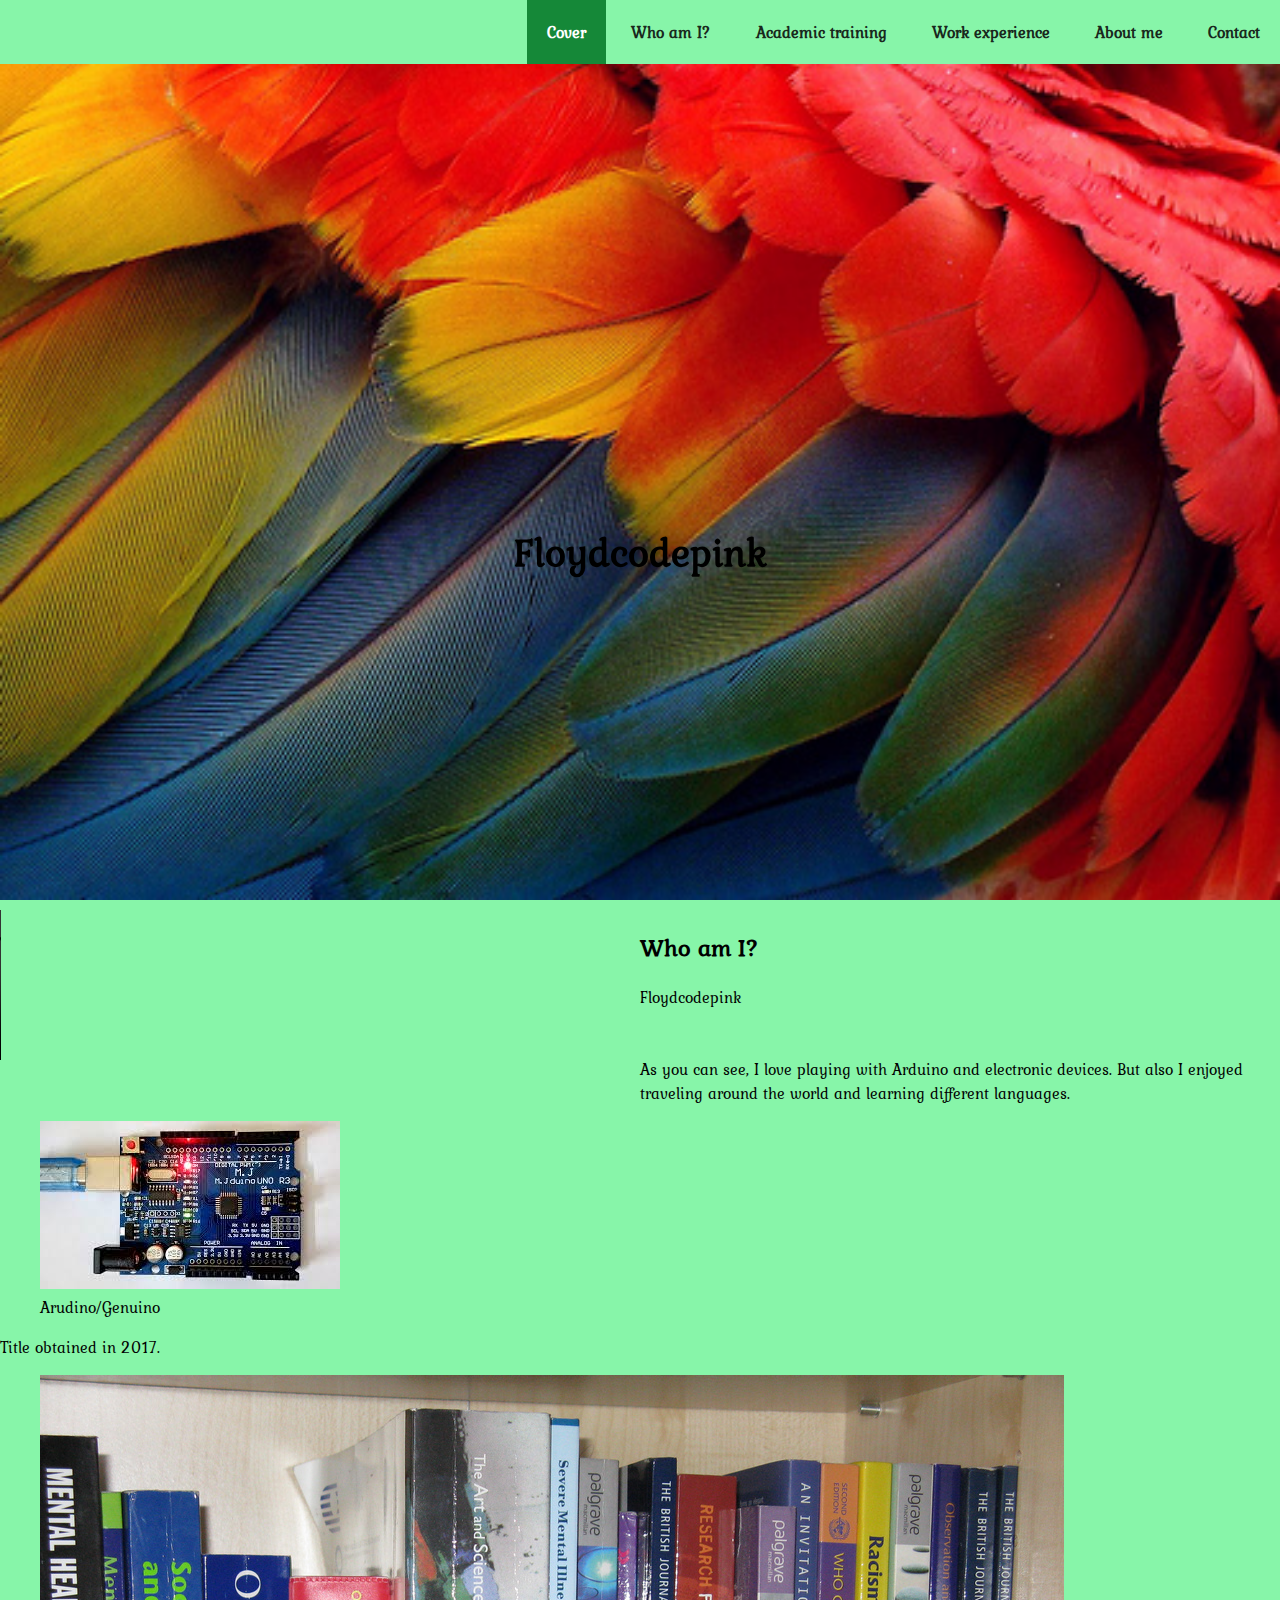
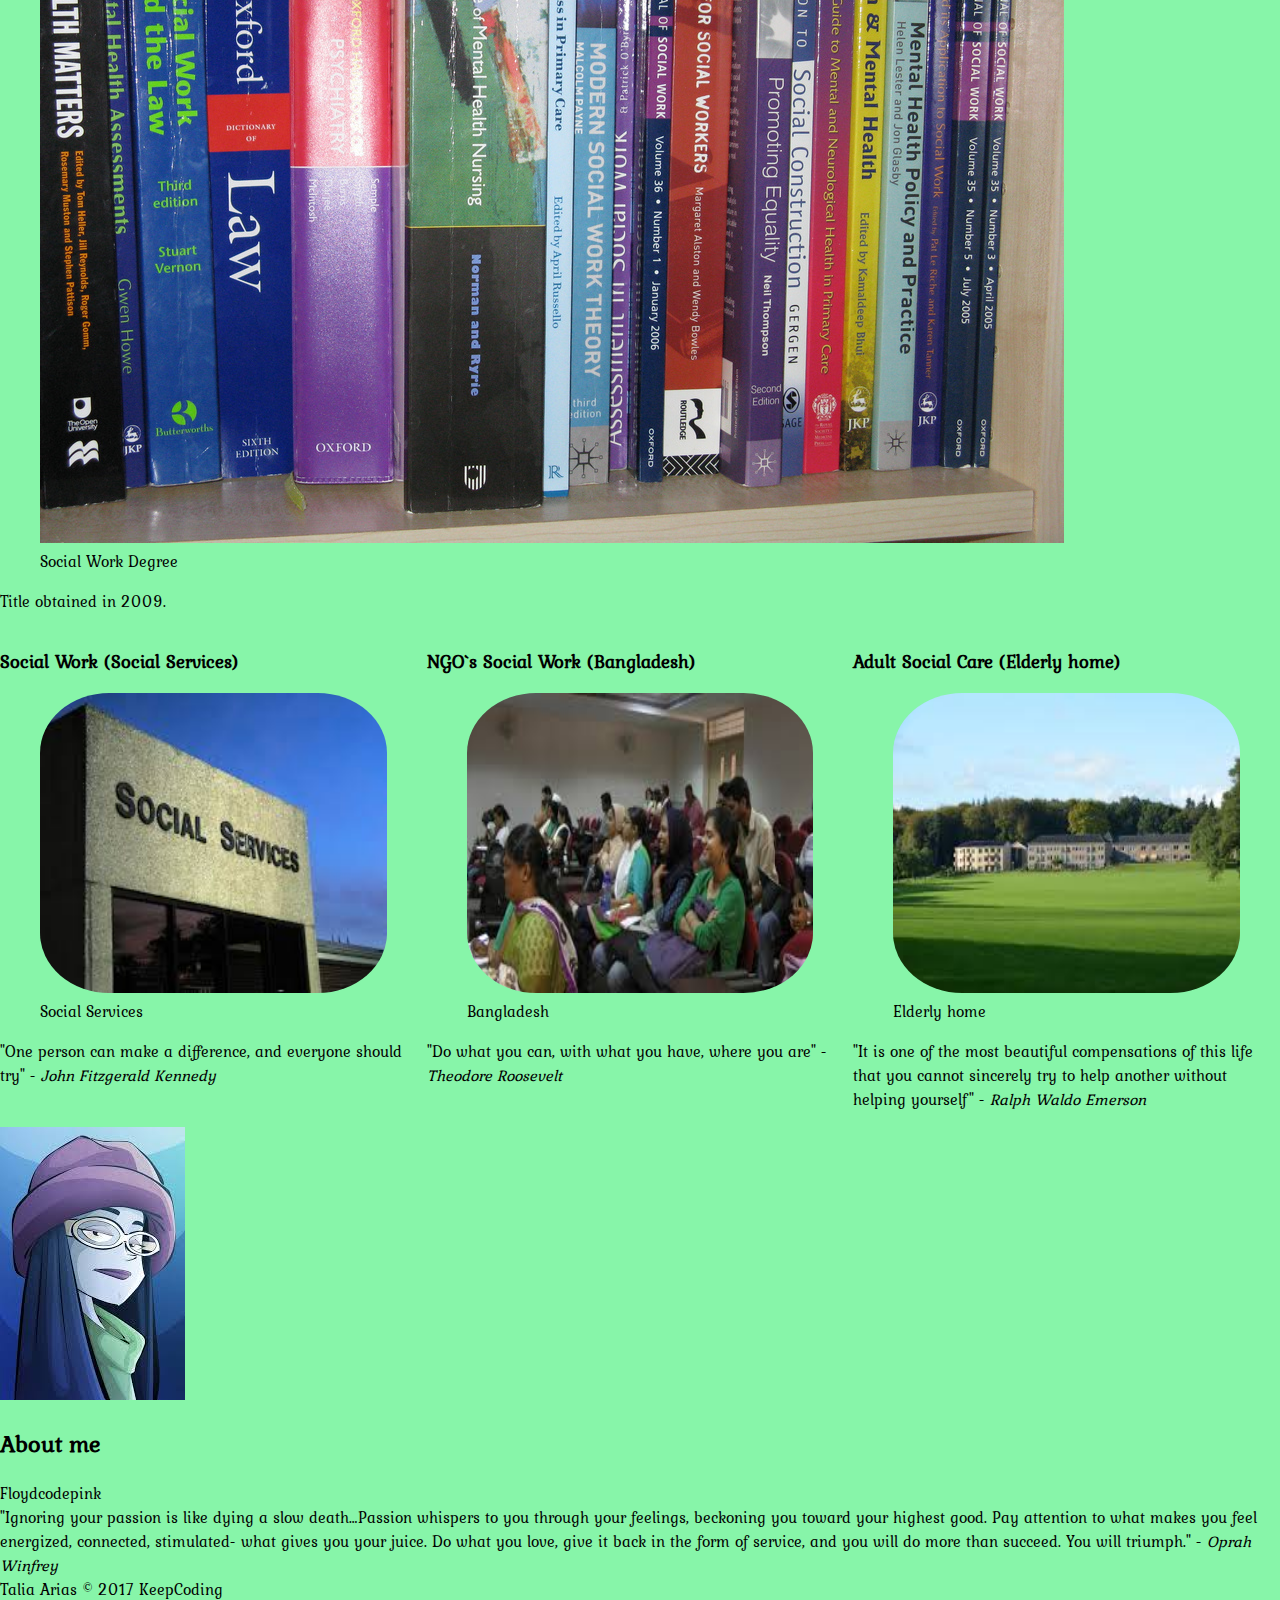
==== index.html @ edc635be "Added grid.css" ====
<!DOCTYPE html>
<html lang="en">
<head>
    <meta charset="UTF-8">
    <meta name="viewport" content="width=device-width, initial-scale=1.0">
    <meta http-equiv="X-UA-Compatible" content="ie=edge">

    <link rel="stylesheet" type="text/css" href="styles/style.css">
    <link rel="stylesheet" type="text/css" href="styles/grid.css">
    <link href="https://fonts.googleapis.com/css?family=Kurale" rel="stylesheet">

    <title>Floydcodepink CV</title>
</head>
<body>
    <header class="header">
		<h1 class="title">Floydcodepink</h1>
		<div class="title-img"></div>
	</header>
	<nav class="navbar">
		<ul class="navbar-list">
			<li class="navbar-item active"><!--en esta pongo active para que salga siempre de inicio-->
				<a href="">Cover</a>
			</li>
			<li class="navbar-item">
				<a href="">Who am I?</a>
			</li>
			<li class="navbar-item">
				<a href="">Academic training</a>
			</li>
			<li class="navbar-item">
				<a href="">Work experience</a>
			</li>
			<li class="navbar-item">
				<a href="">About me</a>
			</li>
			<li class="navbar-item">
				<a href="">Contact</a>
			</li>
		</ul>
	</nav>
	<main>
		<section class="who-am-I clearfix">
			<div class="arduino-video">
				<video width="550" controls> 
				<source src="video/20170306_192508.mp4" type="video/mp4">
				</video>
			</div>
			<div class="my-info">
				<h2>Who am I?</h2>
				<div>Floydcodepink</div>
				<br></br>
				<span class="my-description">As you can see, I love playing with Arduino and electronic devices. But also I enjoyed traveling around the world and learning different languages.</span> 
			</div>
		</section>
		<section class="academic">
			<div>
				<div class="academic1">
					<figure>
						<img class="academic1-img" src="images/Arduino.jpg" alt="Arduino/Genuino">
						<figcaption>
							Arudino/Genuino
						</figcaption>
					</figure>
					<p class="academic1-info">Title obtained in 
						 <time datetime="2017">2017</time>.
					</p>
				</div>
				<div class="academic2">
					<figure>
						<img class="academic2-img" src="images/social-work-degree.jpg" alt="Social Work Degree">
						<figcaption>
							Social Work Degree
						</figcaption>
					</figure>
					<p class="academic2-info">Title obtained in 
						 <time datetime="2017">2009</time>.
					</p>
				</div>
			</div>
		</section>
		<section class="work-experience">
			<div class="row">
				<div class="col-4">
					<article class="last-job">
						<header>
							<h3>
								Social Work
								<span class="experience1">(Social Services)</span>
							</h3>
						</header>
						<figure class="experience-photo">
							<img src="images/social-services.jpg" alt="experience1">
							<figcaption class="photo-name">
								Social Services
							</figcaption>
						</figure>
						<p class="bio">
							"One person can make a difference, and everyone should try" - <cite>John Fitzgerald Kennedy</cite>
						</p>
					</article>
				</div>
				<div class="col-4">
					<article class="job2">
						<header>
							<h3>
								NGO`s Social Work 
								<span class="experience2">(Bangladesh)</span>
							</h3>
						</header>
						<figure class="experience-photo">
							<img src="images/bangladesh.jpg" alt="experience2">
							<figcaption class="photo-name">
								Bangladesh
							</figcaption>
						</figure>
						<p class="bio">
							"Do what you can, with what you have, where you are" - <cite>Theodore Roosevelt</cite>
						</p>
					</article>
				</div>
				<div class="col-4">
					<article class="job3">
						<header>
							<h3>
								Adult Social Care
								<span class="experience3">(Elderly home)</span>
							</h3>
						</header>
						<figure class="experience-photo">
							<img src="images/elderly-home.jpg" alt="experience3">
							<figcaption class="photo-name">
								Elderly home
							</figcaption>
						</figure>
						<p class="bio">
							"It is one of the most beautiful compensations of this life that you cannot sincerely try to help another without helping yourself" - <cite>Ralph Waldo Emerson</cite>
						</p>
					</article>
				</div>
			</div>
		</section>
		<section class="about-me">
			<div class="picture">
				<img src="images/cv_picture.jpg">
			</div>
			<div class="more-info">
				<h2>About me</h2>
				<div>Floydcodepink</div>
				<span class="my-favorite-quote">"Ignoring your passion is like dying a slow death…Passion whispers to you through your feelings, beckoning you toward your highest good. Pay attention to what makes you feel energized, connected, stimulated- what gives you your juice. Do what you love, give it back in the form of service, and you will do more than succeed. You will triumph." - <cite>Oprah Winfrey</cite></span> 
			</div>
		</section>
		<section class="contact">
			<!--aqui va un formulario-->
		</section>	
	</main>

	<footer class="footer">
		Talia Arias &copy; 2017 KeepCoding
	</footer>
</body>
</html>
---- styles/style.css ----
.clearfix:after {
	content: " "; 
	visibility: hidden;
	display: block;
	height: 0;
	clear: both;
}

body {
	margin: 0;
	padding: 0;
	font-family: 'Kurale', serif;
}

.navbar {
	top: 0; 
	right: 0;
    width: 100%;
    height: 4em;
    font-size: 1em;
    position: fixed;
    background-color: #87F5A9;
}

.navbar > .navbar-list {
	list-style-type: none;
	margin: 0;
	float: right;
}

.navbar > .navbar-list > .navbar-item {
	display: inline-block; 
}

.navbar > .navbar-list > .navbar-item a {
	padding: 20px; 
	text-decoration: none;
	color: rgba(11, 11, 11, 0.9); 
	display: inline-block;
	font-weight: bold;
}

.navbar > .navbar-list > .navbar-item.active a {
	color: #FFFFFF;
	background-color: #158838;
}

.picture {
	    width: 100%;
}

.header > .title-img {
	background-size: 100% 100%;
	background-repeat: none;
	background-position: center center;
	background-image: url(../images/2215253658_1d49567f0d.jpg);
	height: 100vh;
} 

.header > .title {
	position: absolute;
	top: 55%;
	z-index: 1;
	width: 100%;
	font-size: 2.5em;
	text-align: center;
	color: black;
}

main {
	    background-color: #87F5A9;
}

.footer {
	background-color: #87F5A9;
}

.who-am-I {
	padding-top: 10px;
}

.who-am-I > .arduino-video {
	float: left;
	max-width: 50%;
}

.who-am-I > .my-info {
	float: right;
	max-width: 50%;	
}

.experience-photo > img {
	height: 300px;
	max-width: 100%;
	border-radius: 20%;
}
---- styles/grid.css ----
.row:before, 
.row:after {
    content: "";
    display: table;
    clear: both;
}

.col-1 {
    width: 8.33333333%; /*para calcular: si el 100% son 12 columnas, cuanto es 1 columna*/
    float: left; /*las posicionamos*/
}

.col-2 {
    width: 16.66666667%;
    float: left;
}

.col-3 {
    width: 25%;
    float: left;
}

.col-4 {
    width: 33.33333333%;
    float: left;
}

.col-5 {
    width: 41.66666667%;
    float: left;
}

.col-6 {
    width: 50%;
    float: left;
}

.col-7 {
    width: 58.33333333%;
    float: left;
}

.col-8 {
    width: 66.66666667%;
    float: left;
}

.col-9 {
    width: 75%;
    float: left;
}

.col-10 {
    width: 83.33333333%;
    float: left;
}

.col-11 {
    width: 91.66666667%;
    float: left;
}

.col-12 {
    width: 100%;
    float: left;
}
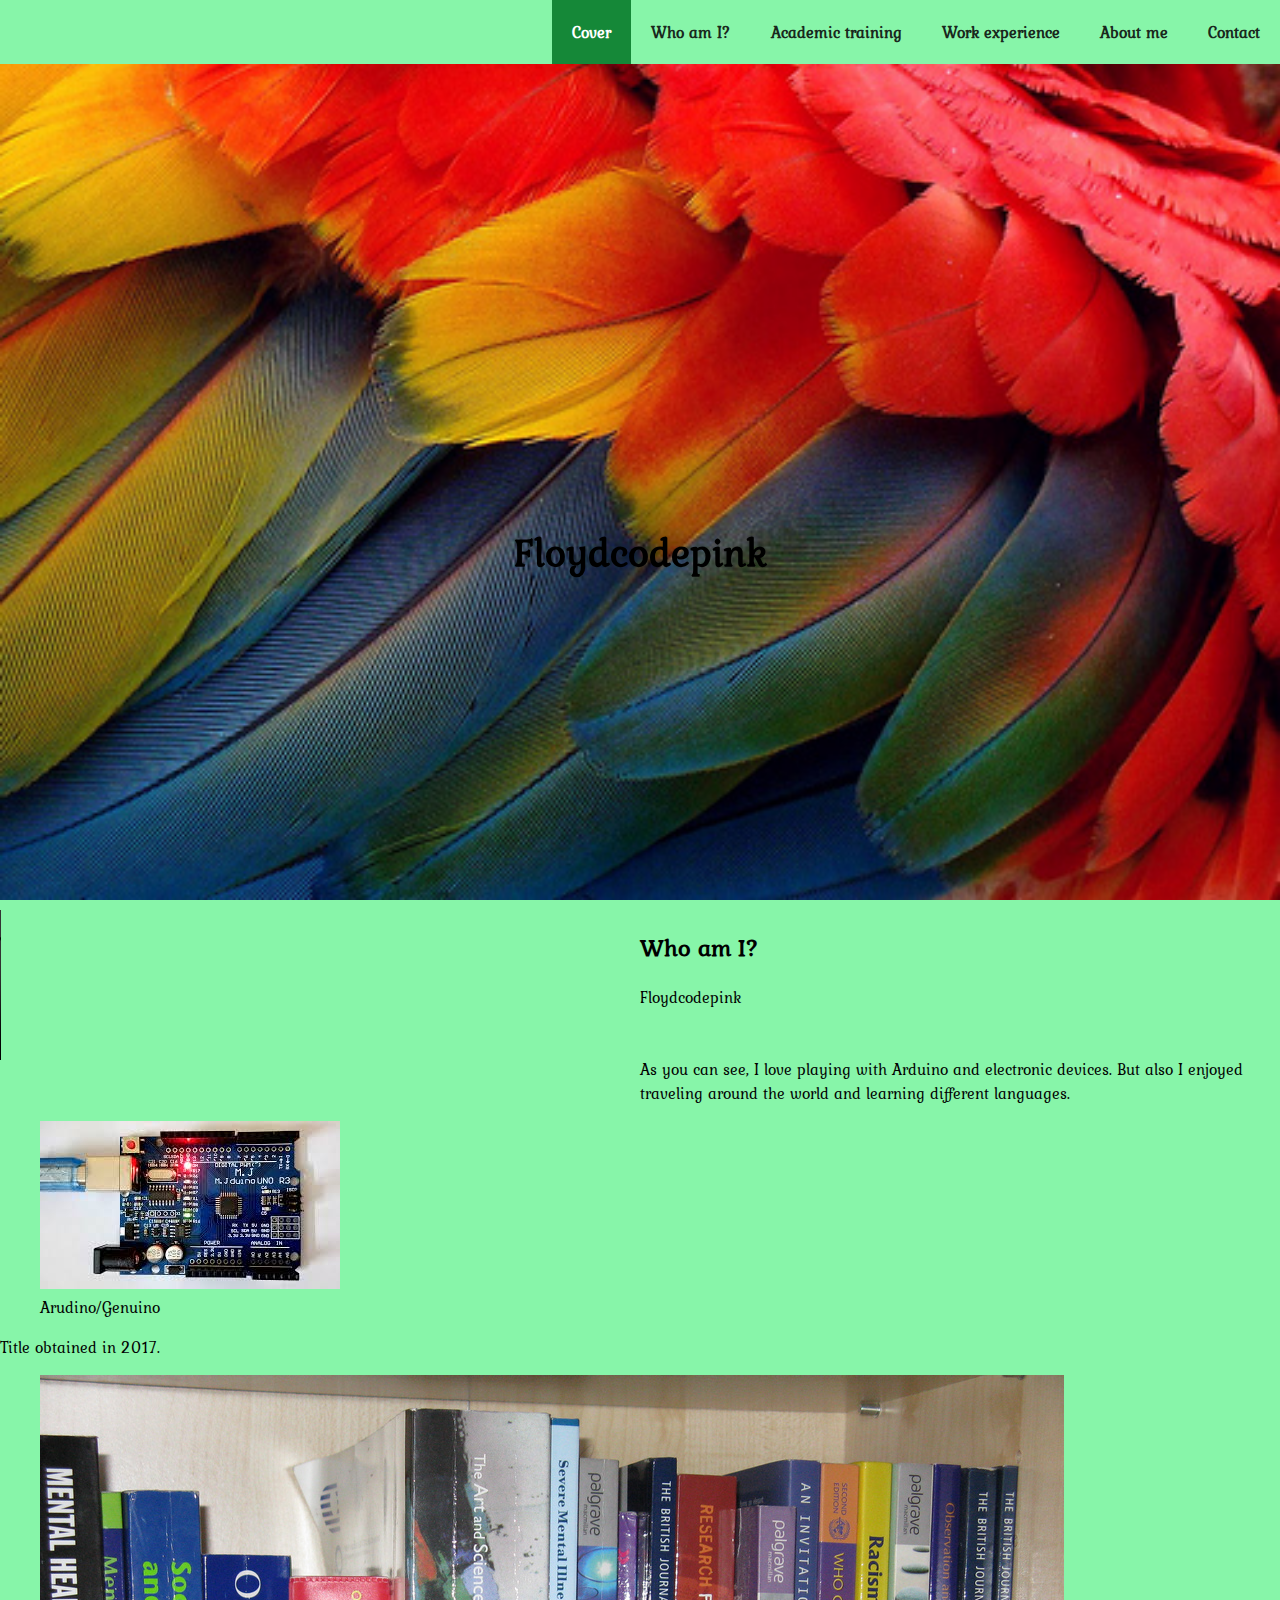
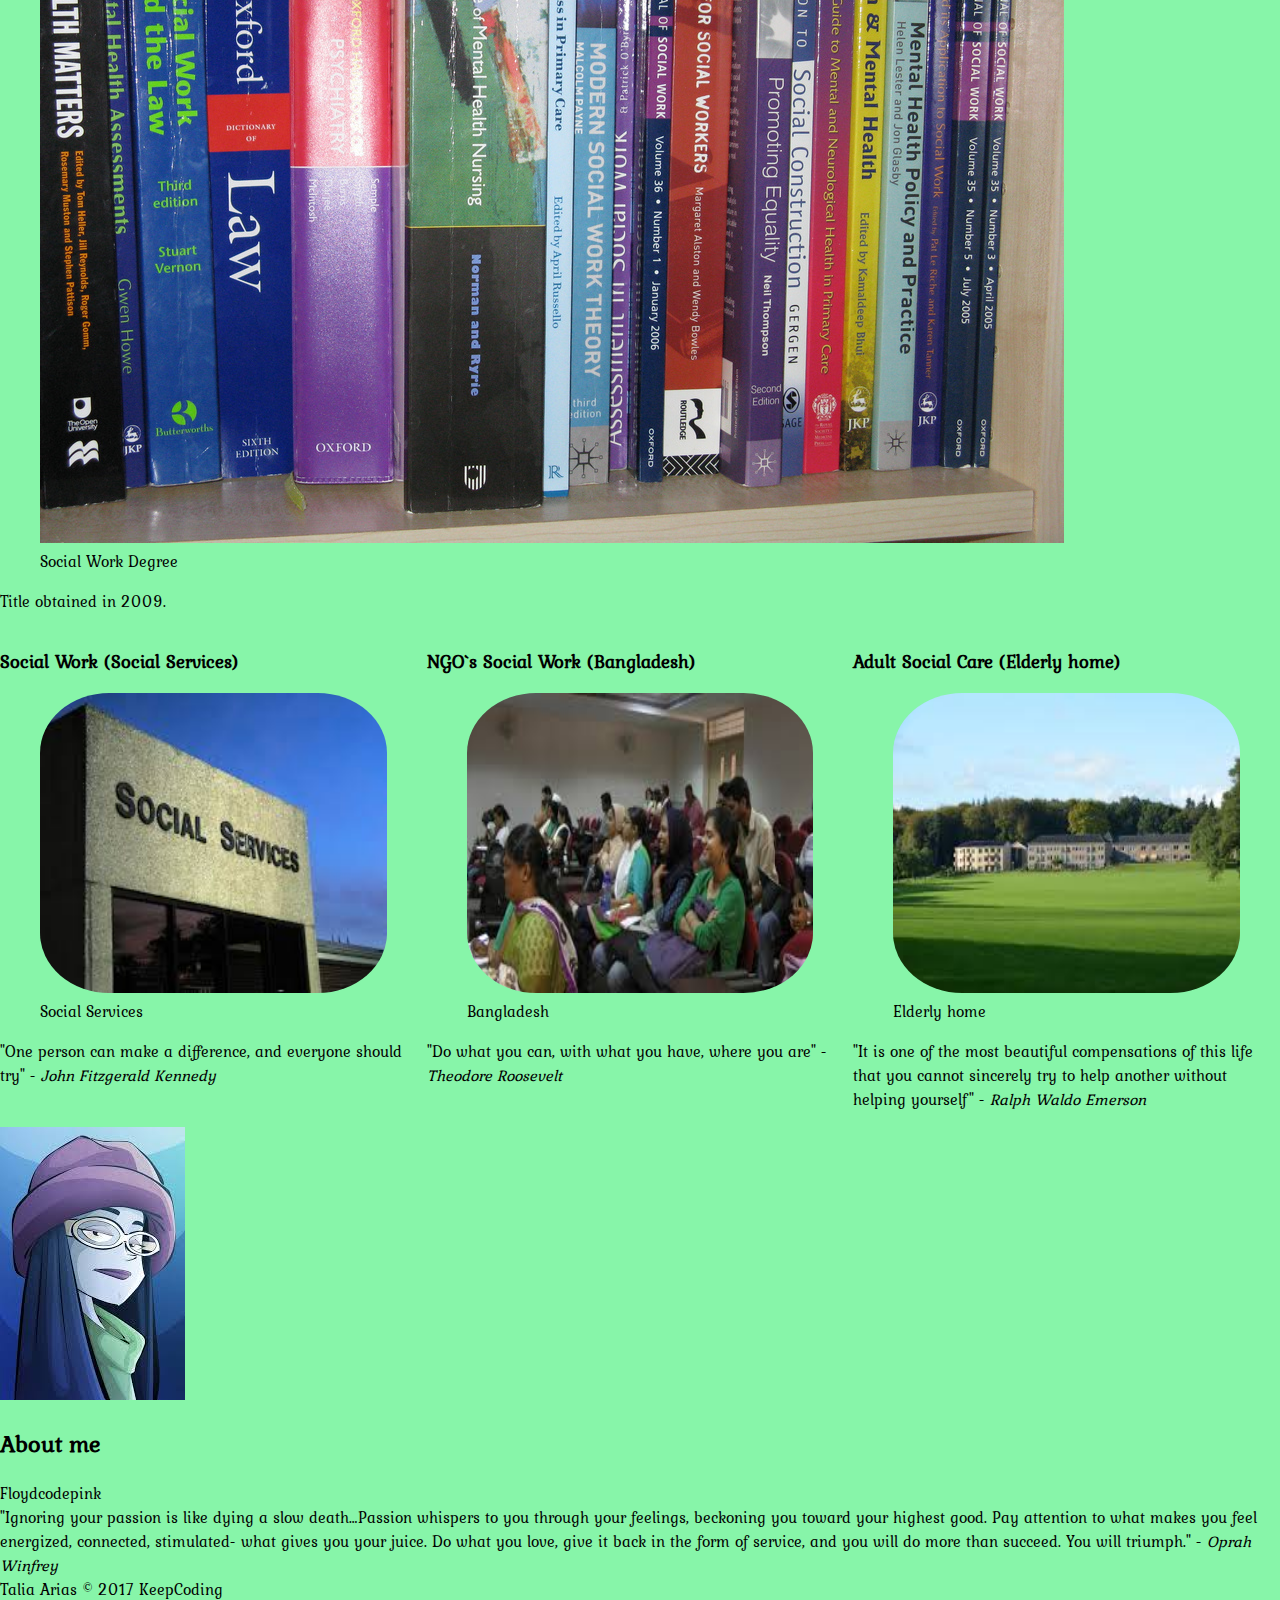
==== commit d43e9f5d: "Improved navbar" ====
--- a/index.html
+++ b/index.html
@@ -38,7 +38,7 @@
 			</li>
 		</ul>
 	</nav>
-	<main>
+	<main class="container">
 		<section class="who-am-I clearfix">
 			<div class="arduino-video">
 				<video width="550" controls> 
--- a/styles/style.css
+++ b/styles/style.css
@@ -1,4 +1,8 @@
-
+*	{ 
+	box-sizing:	border-box;	
+	-webkit-box-sizing:	border-box;
+	-moz-box-sizing: border-box;	
+}
 .clearfix:after {
 	content: " "; 
 	visibility: hidden;
@@ -27,10 +31,12 @@
 	list-style-type: none;
 	margin: 0;
 	float: right;
+	font-size: 0;
 }
 
 .navbar > .navbar-list > .navbar-item {
 	display: inline-block; 
+	font-size: 16px; /*no puedo poner 1em porque no funciona (creo q calcula 1em de 0, ya que su padre tiene 0px)*/
 }
 
 .navbar > .navbar-list > .navbar-item a {
@@ -39,6 +45,11 @@
 	color: rgba(11, 11, 11, 0.9); 
 	display: inline-block;
 	font-weight: bold;
+}
+
+.navbar > .navbar-list > .navbar-item a:hover {
+	color: #FFFFFF;
+	background-color: #158838;	
 }
 
 .navbar > .navbar-list > .navbar-item.active a {
@@ -69,7 +80,9 @@
 }
 
 main {
-	    background-color: #87F5A9;
+	background-color: #87F5A9;
+	width: 100%; /*valorar si pongo max-width:1200px;*/
+	margin: 0 auto; 
 }
 
 .footer {
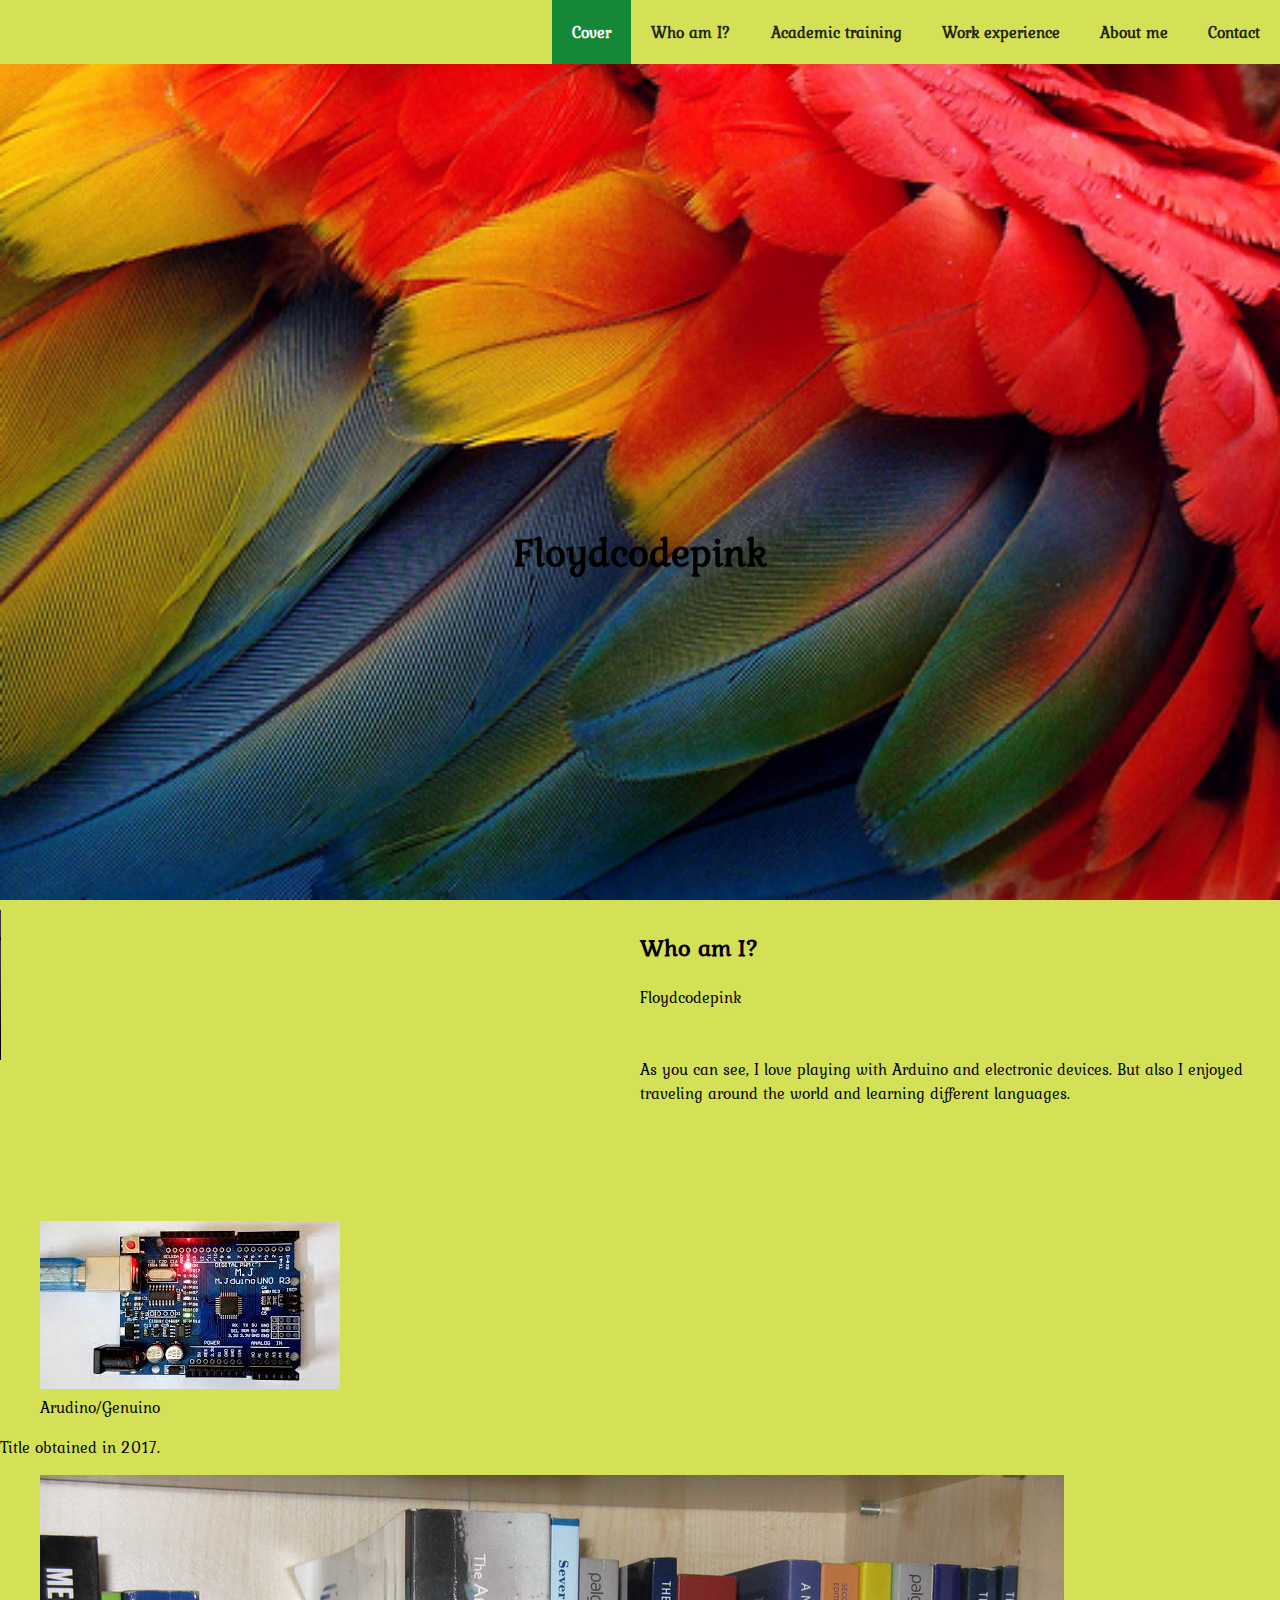
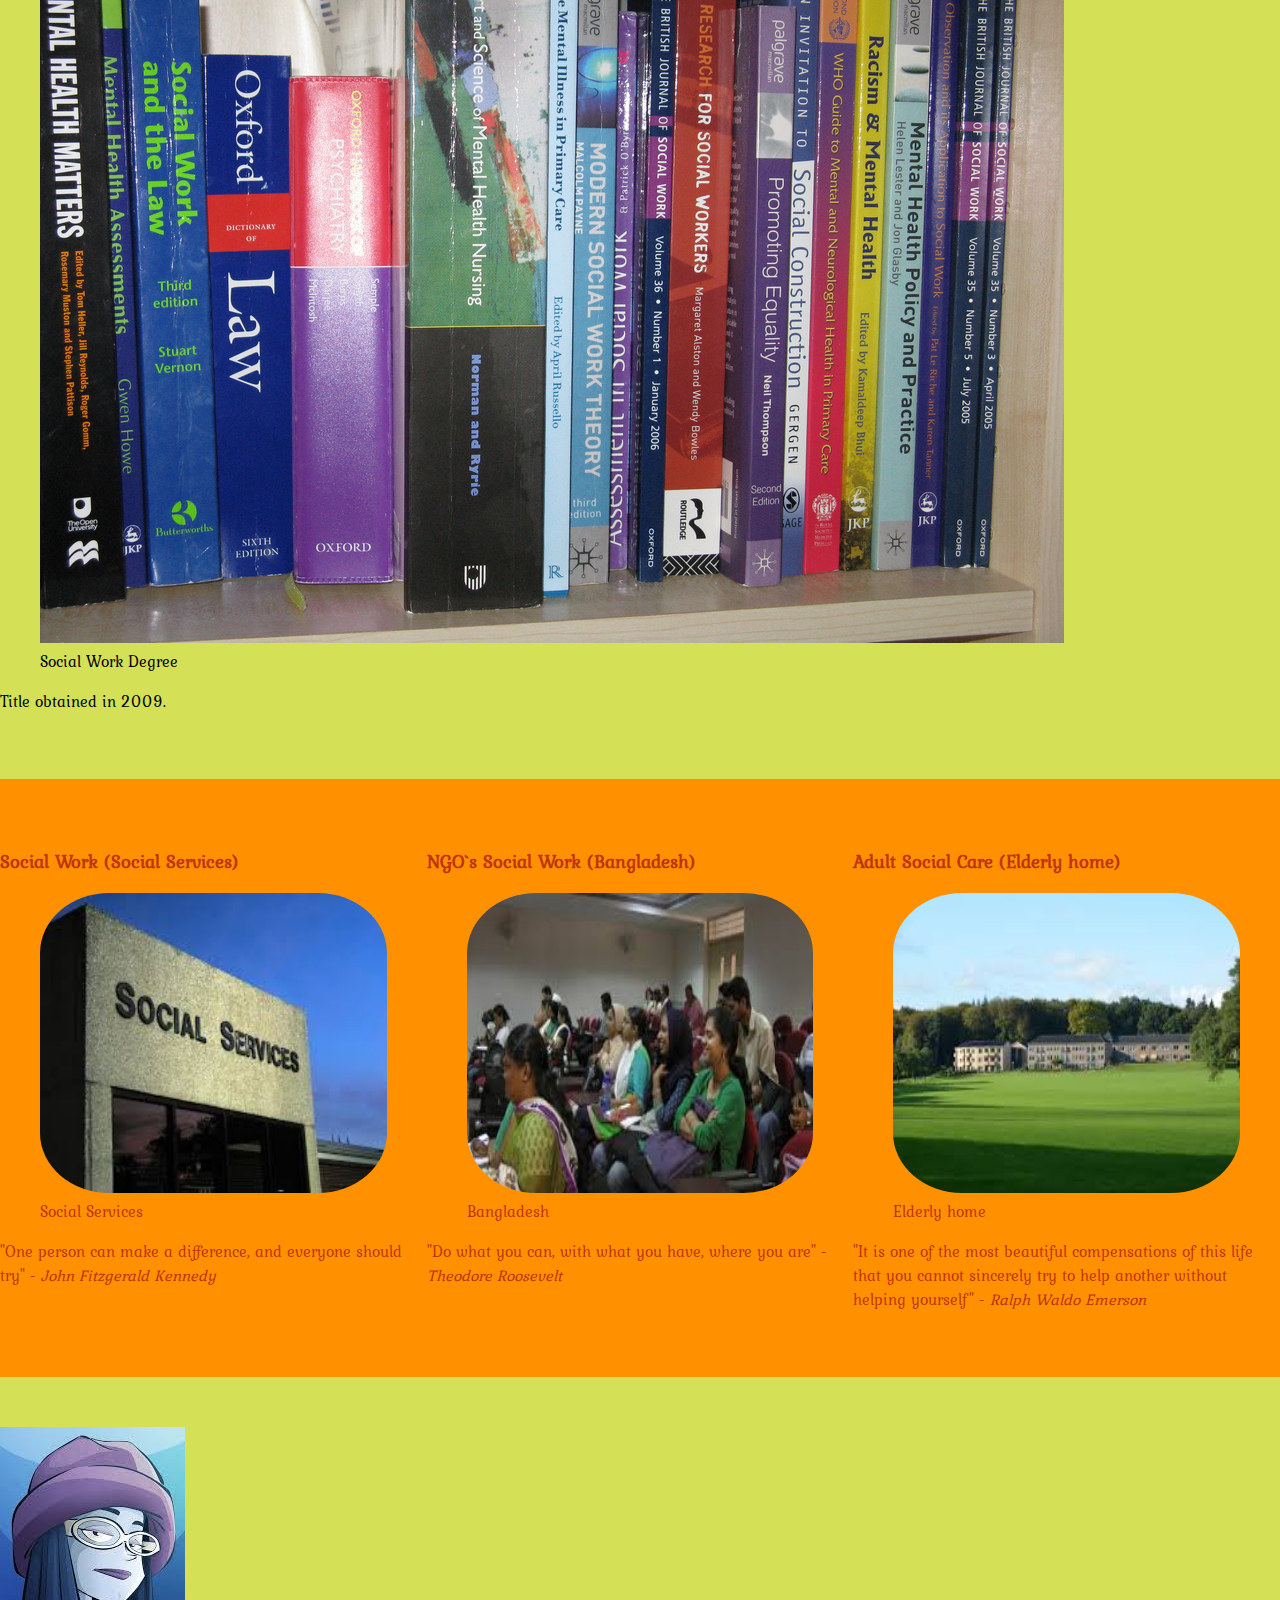
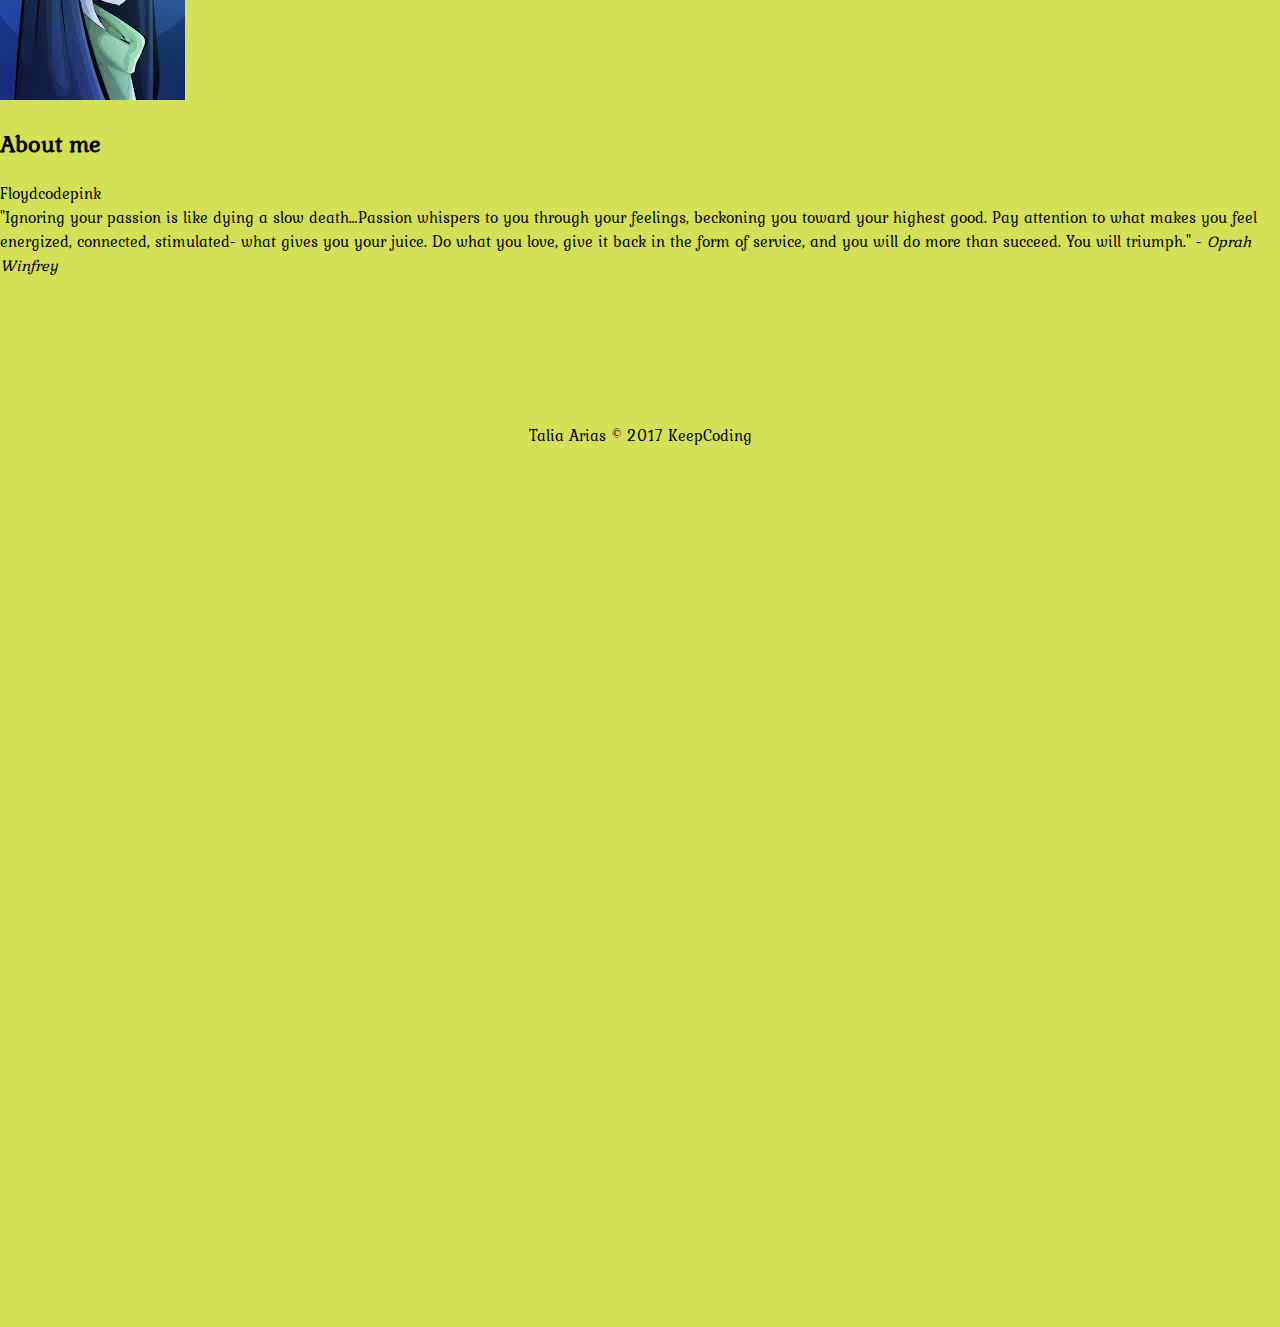
==== commit 5545e015: "readme explanations" ====
--- a/index.html
+++ b/index.html
@@ -38,8 +38,8 @@
 			</li>
 		</ul>
 	</nav>
-	<main class="container">
-		<section class="who-am-I clearfix">
+	<main>
+		<section class="who-am-I clearfix section-container">
 			<div class="arduino-video">
 				<video width="550" controls> 
 				<source src="video/20170306_192508.mp4" type="video/mp4">
@@ -52,7 +52,7 @@
 				<span class="my-description">As you can see, I love playing with Arduino and electronic devices. But also I enjoyed traveling around the world and learning different languages.</span> 
 			</div>
 		</section>
-		<section class="academic">
+		<section class="academic section-container">
 			<div>
 				<div class="academic1">
 					<figure>
@@ -78,7 +78,7 @@
 				</div>
 			</div>
 		</section>
-		<section class="work-experience">
+		<section class="work-experience section-container">
 			<div class="row">
 				<div class="col-4">
 					<article class="last-job">
@@ -139,7 +139,7 @@
 				</div>
 			</div>
 		</section>
-		<section class="about-me">
+		<section class="about-me section-container">
 			<div class="picture">
 				<img src="images/cv_picture.jpg">
 			</div>
@@ -149,7 +149,7 @@
 				<span class="my-favorite-quote">"Ignoring your passion is like dying a slow death…Passion whispers to you through your feelings, beckoning you toward your highest good. Pay attention to what makes you feel energized, connected, stimulated- what gives you your juice. Do what you love, give it back in the form of service, and you will do more than succeed. You will triumph." - <cite>Oprah Winfrey</cite></span> 
 			</div>
 		</section>
-		<section class="contact">
+		<section class="contact section-container">
 			<!--aqui va un formulario-->
 		</section>	
 	</main>
--- a/styles/style.css
+++ b/styles/style.css
@@ -15,6 +15,13 @@
 	margin: 0;
 	padding: 0;
 	font-family: 'Kurale', serif;
+	/*I can´t use variables, edge doesn´t recognize it*/
+}
+
+main {
+	background-color: #D4E157;
+	width: 100%; 
+	margin: 0 auto; 
 }
 
 .navbar {
@@ -24,7 +31,7 @@
     height: 4em;
     font-size: 1em;
     position: fixed;
-    background-color: #87F5A9;
+    background-color: #D4E157;
 }
 
 .navbar > .navbar-list {
@@ -36,7 +43,7 @@
 
 .navbar > .navbar-list > .navbar-item {
 	display: inline-block; 
-	font-size: 16px; /*no puedo poner 1em porque no funciona (creo q calcula 1em de 0, ya que su padre tiene 0px)*/
+	font-size: 16px; /*I can´t use 1em (maybe because it calculates from his father, which is "0")*/
 }
 
 .navbar > .navbar-list > .navbar-item a {
@@ -79,14 +86,9 @@
 	color: black;
 }
 
-main {
-	background-color: #87F5A9;
-	width: 100%; /*valorar si pongo max-width:1200px;*/
-	margin: 0 auto; 
-}
-
-.footer {
-	background-color: #87F5A9;
+.section-container {
+	padding-top: 50px;
+	padding-bottom: 50px;
 }
 
 .who-am-I {
@@ -107,4 +109,16 @@
 	height: 300px;
 	max-width: 100%;
 	border-radius: 20%;
+}
+
+.work-experience {
+	background-color: #FF9100;
+	color: #BF360C;
+}
+
+.footer {
+	background-color: #D4E157;
+	height: 100vh;
+	line-height: 100%; /*to center vertically*/
+	text-align: center; /*to center horizontally*/
 }--- a/styles/grid.css
+++ b/styles/grid.css
@@ -5,9 +5,14 @@
     clear: both;
 }
 
+.container {
+    width: 100%;
+    margin: 0 auto;
+}
+
 .col-1 {
-    width: 8.33333333%; /*para calcular: si el 100% son 12 columnas, cuanto es 1 columna*/
-    float: left; /*las posicionamos*/
+    width: 8.33333333%;
+    float: left; 
 }
 
 .col-2 {
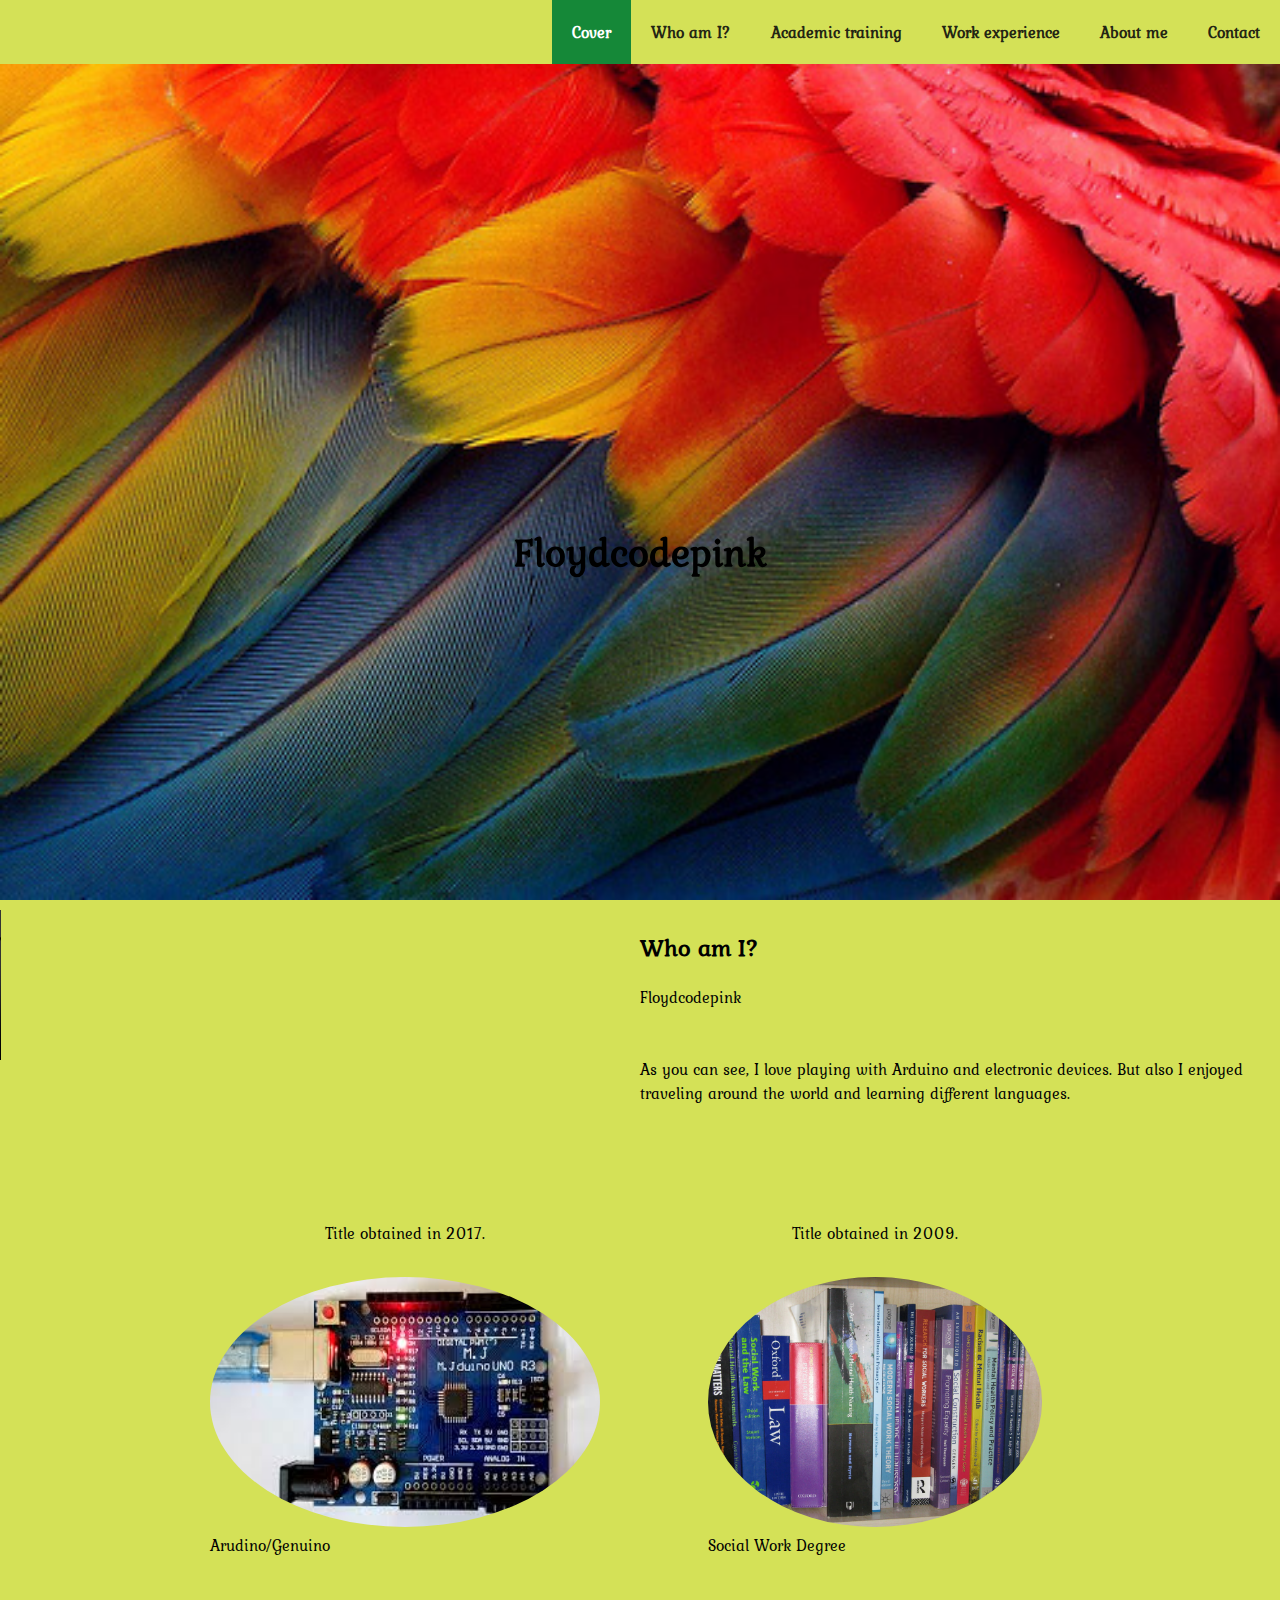
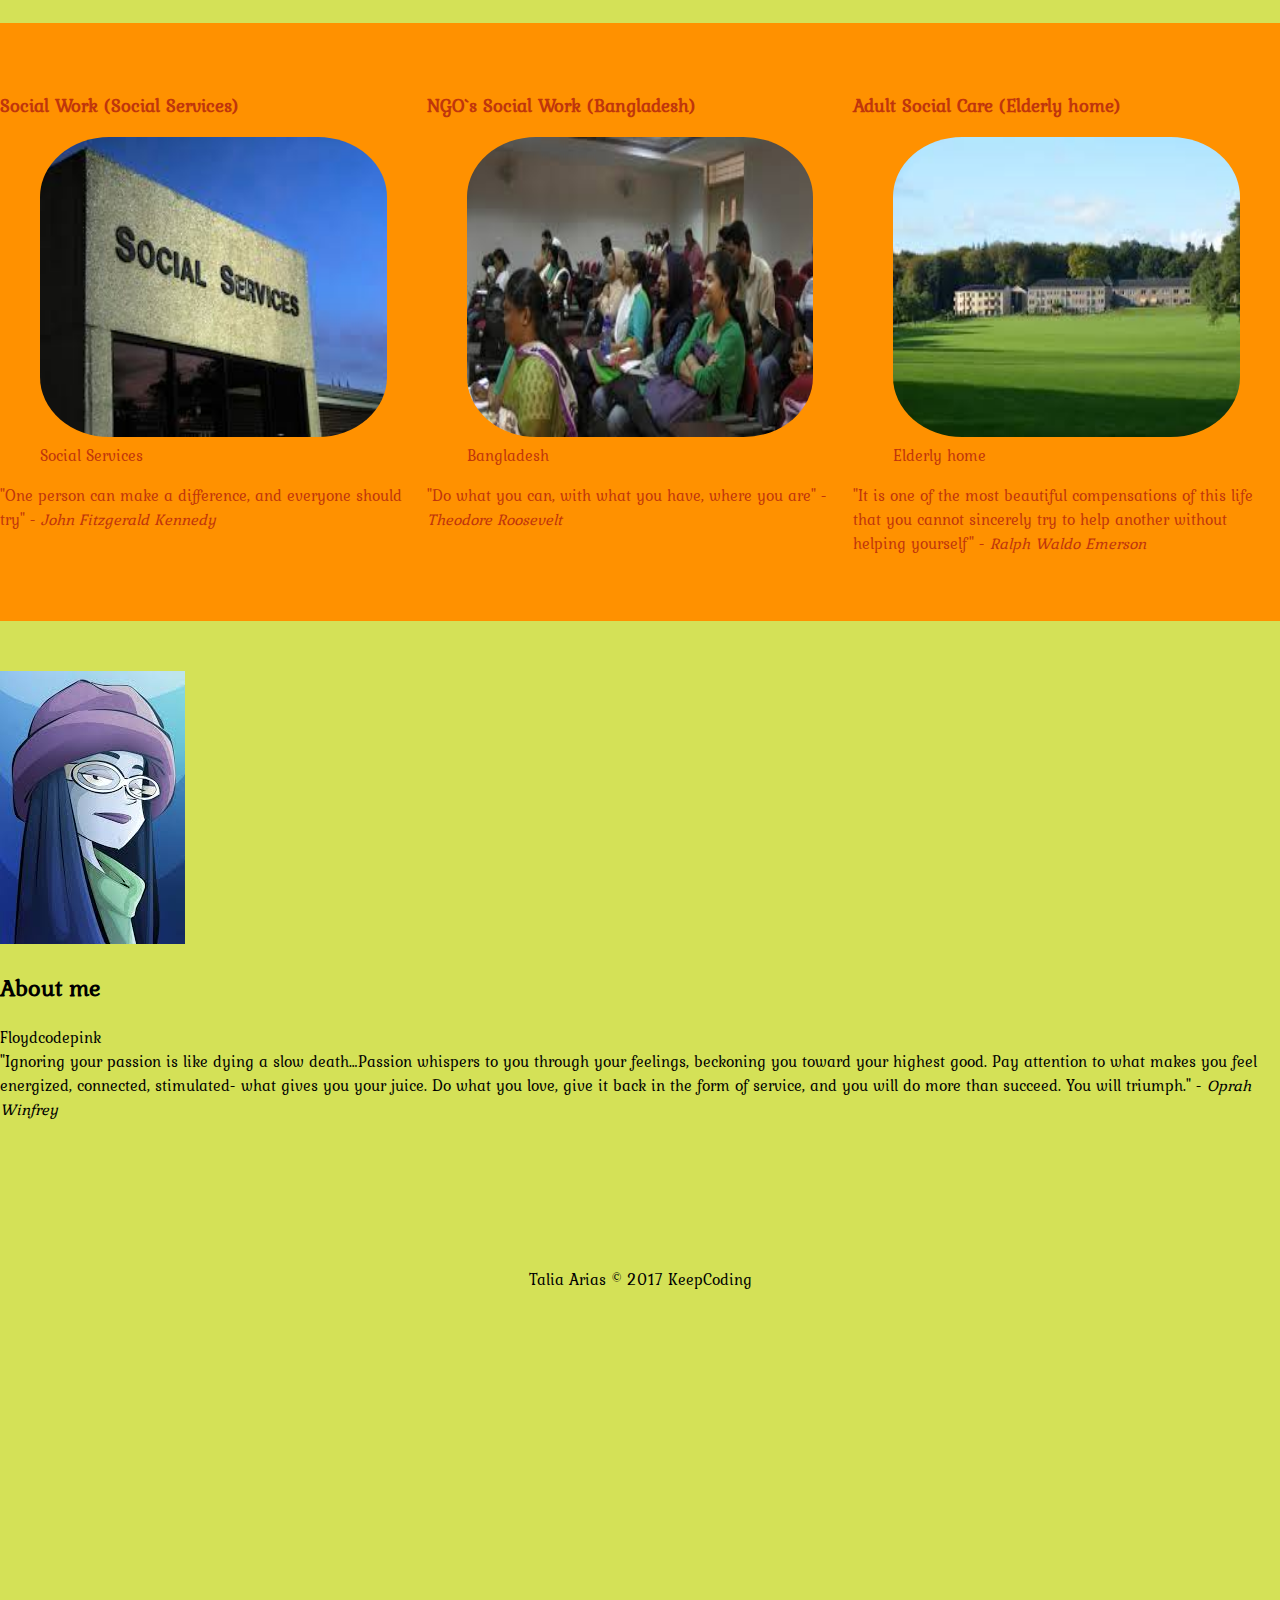
==== commit 15c928c3: "Improve contact site, compress images" ====
--- a/index.html
+++ b/index.html
@@ -34,7 +34,7 @@
 				<a href="">About me</a>
 			</li>
 			<li class="navbar-item">
-				<a href="">Contact</a>
+				<a href="contact.html">Contact</a>
 			</li>
 		</ul>
 	</nav>
@@ -53,11 +53,11 @@
 			</div>
 		</section>
 		<section class="academic section-container">
-			<div>
-				<div class="academic1">
+			<div class="row-flex">
+				<div class="academic">
 					<figure>
-						<img class="academic1-img" src="images/Arduino.jpg" alt="Arduino/Genuino">
-						<figcaption>
+						<img class="academic-img" src="images/Arduino.jpg" alt="Arduino/Genuino">
+						<figcaption class="text-image">
 							Arudino/Genuino
 						</figcaption>
 					</figure>
@@ -65,10 +65,10 @@
 						 <time datetime="2017">2017</time>.
 					</p>
 				</div>
-				<div class="academic2">
+				<div class="academic">
 					<figure>
-						<img class="academic2-img" src="images/social-work-degree.jpg" alt="Social Work Degree">
-						<figcaption>
+						<img class="academic-img" src="images/social-work-degree.jpg" alt="Social Work Degree">
+						<figcaption class="text-image">
 							Social Work Degree
 						</figcaption>
 					</figure>
--- a/styles/style.css
+++ b/styles/style.css
@@ -79,10 +79,10 @@
 .header > .title {
 	position: absolute;
 	top: 55%;
+	width: 100%;
+	text-align: center;
+	font-size: 2.5em;
 	z-index: 1;
-	width: 100%;
-	font-size: 2.5em;
-	text-align: center;
 	color: black;
 }
 
@@ -116,9 +116,67 @@
 	color: #BF360C;
 }
 
+.academic-img {
+	max-width: 100%;
+	height: 250px;
+	border-radius: 50%;
+}
+
+#googleMap {
+	height: 400px;
+	z-index: 1;
+}
+
 .footer {
 	background-color: #D4E157;
 	height: 100vh;
 	line-height: 100%; /*to center vertically*/
 	text-align: center; /*to center horizontally*/
-}+}
+
+.form {
+	padding: 0 20px;
+}
+
+.form .form-row {
+	padding: 10px;
+}
+
+input {
+	padding: 4px;
+	border: 1px solid #ccc;
+	border-radius: 4%;
+}
+
+input[type=button], input[type=submit], button {
+	background-color: #FF9100;
+	border: none;
+	color: #FFFFFF;
+	padding: 15 px 40 px;
+	text-decoration: none;
+	margin: 4px 2px;
+	cursor: pointer;
+	border-radius: 0;
+}
+
+table {
+	width: 100%;
+	border-collapse: collapse;
+}
+
+thead > tr {
+	background-color: #FF9100;
+}
+
+th {
+	height: 50px;
+}
+
+th, td {
+	padding: 8px;
+	border-bottom: 1px solid #158838;
+}
+
+tbody > tr:hover {
+	background-color: #FFD180; 
+}
--- a/styles/grid.css
+++ b/styles/grid.css
@@ -3,11 +3,6 @@
     content: "";
     display: table;
     clear: both;
-}
-
-.container {
-    width: 100%;
-    margin: 0 auto;
 }
 
 .col-1 {
@@ -68,4 +63,21 @@
 .col-12 {
     width: 100%;
     float: left;
-}+}
+
+.row-flex {
+    display: flex;
+    flex-flow: row wrap;
+}
+
+.academic {
+    display: flex;
+    flex-direction: column-reverse;
+    align-items: center;
+    justify-content: space-around;
+    flex: 1;
+}
+
+.academic .text-image { /*It doesn´t work, maybe is because figcaption has his own properties*/
+    align-self: center;
+}
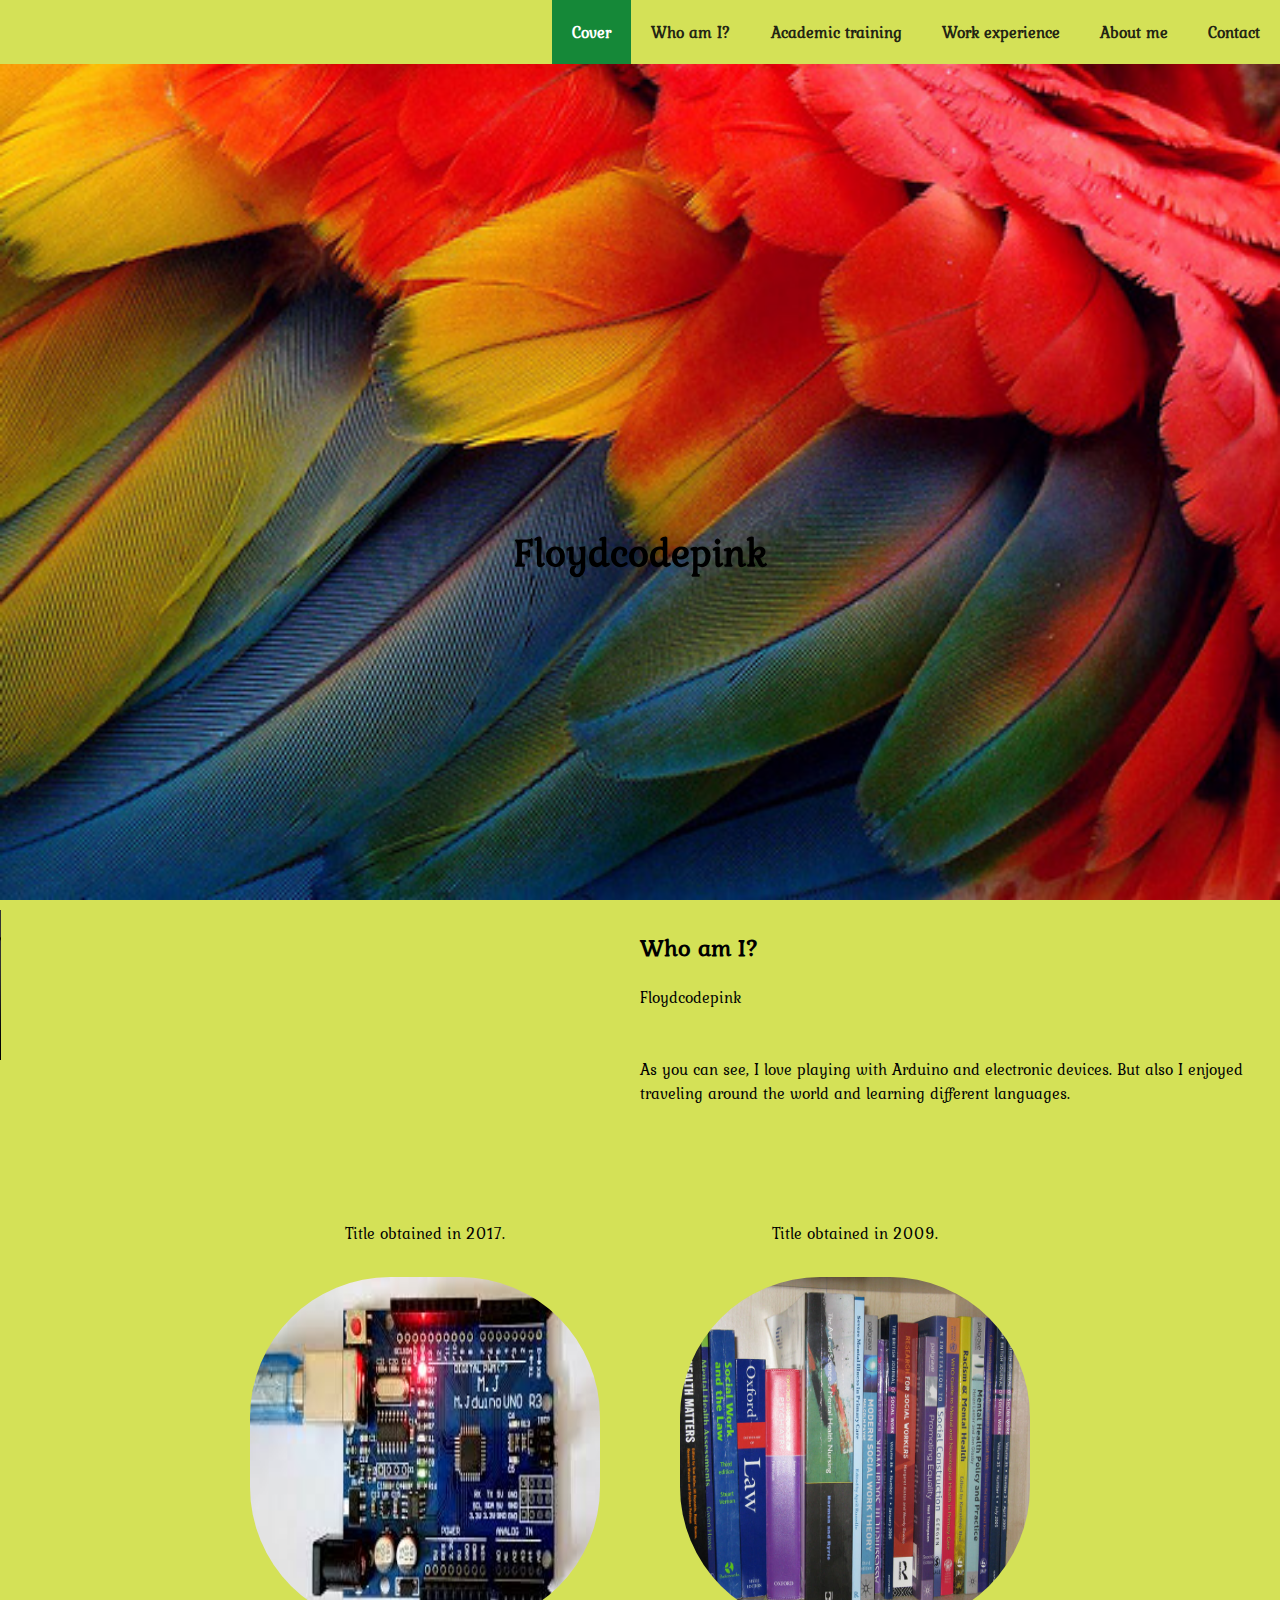
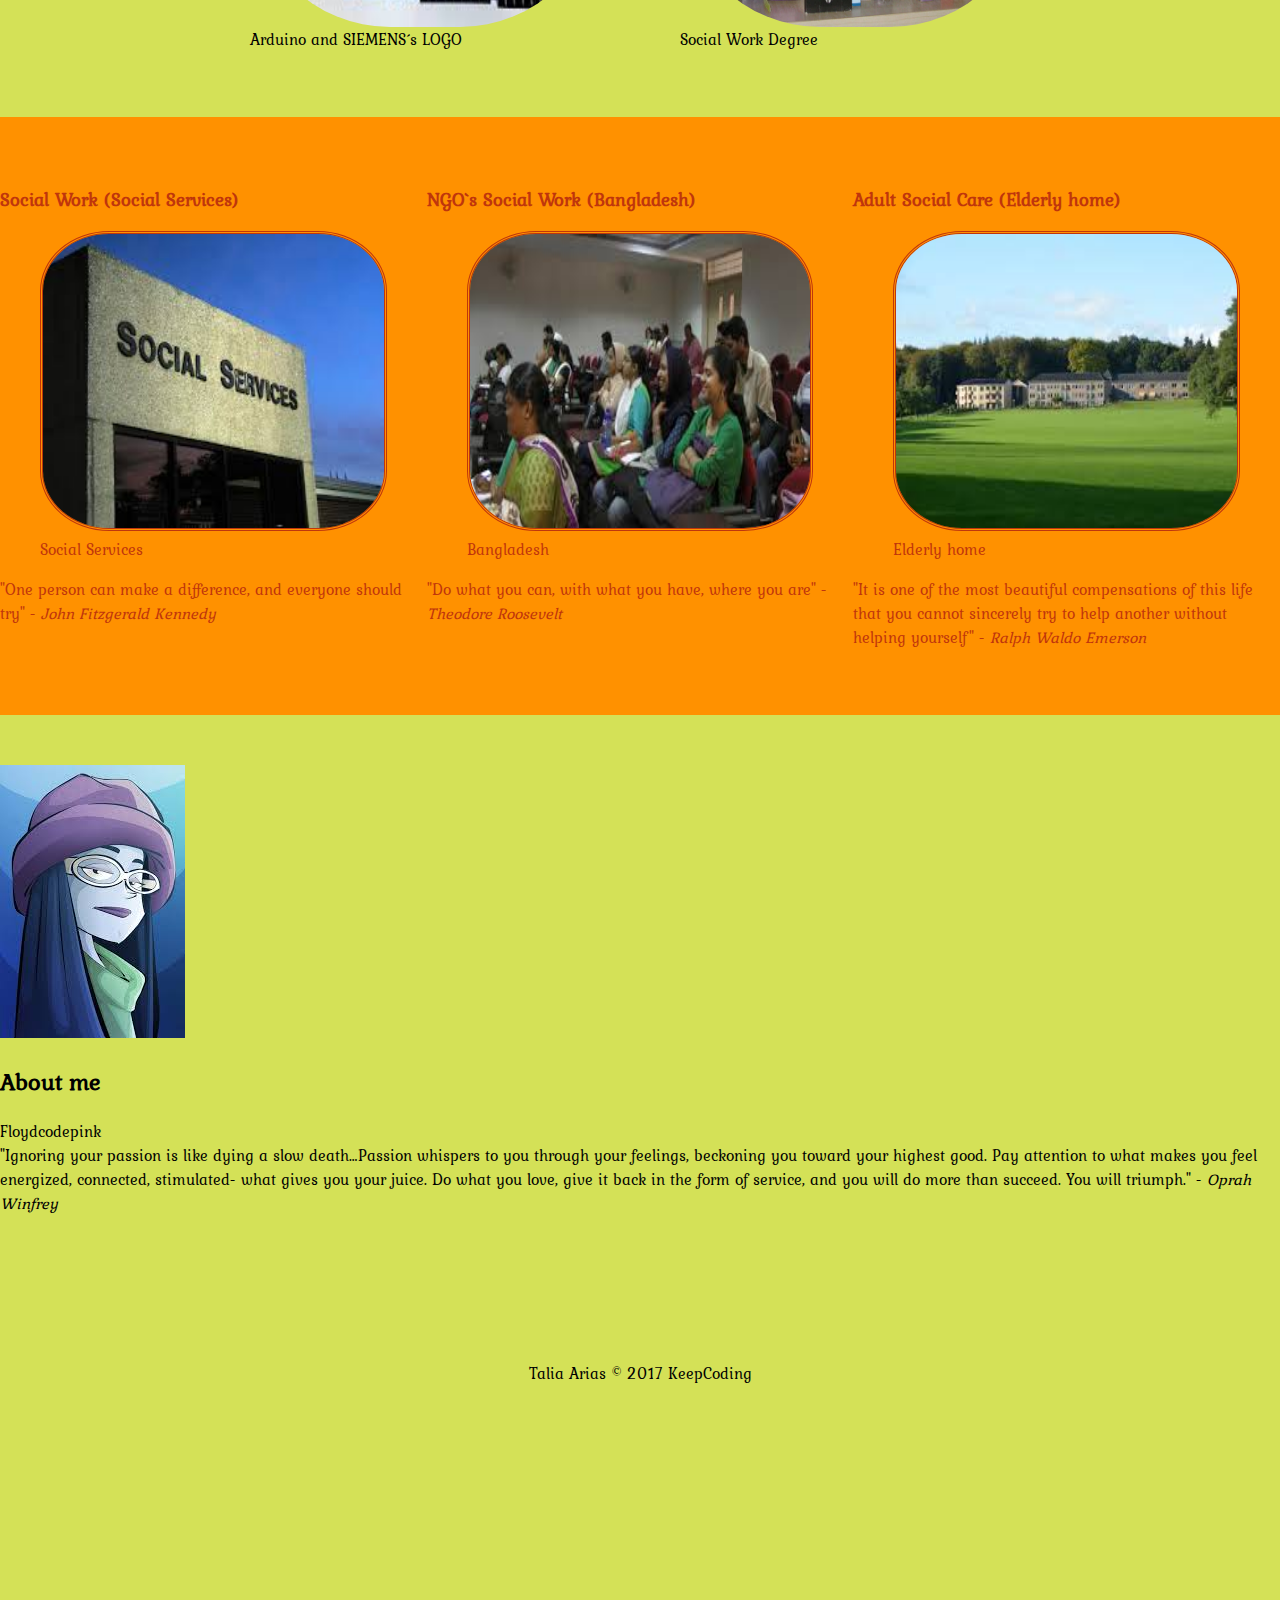
==== commit c198441e: "Added transitions and transformations" ====
--- a/index.html
+++ b/index.html
@@ -56,9 +56,16 @@
 			<div class="row-flex">
 				<div class="academic">
 					<figure>
-						<img class="academic-img" src="images/Arduino.jpg" alt="Arduino/Genuino">
+						<div class="flip">
+							<div class="front flip-img">
+								<img class="academic-img" src="images/Arduino.jpg" alt="Arduino/Genuino">
+							</div>
+							<div class="back flip-img">
+								<img class="academic-img" src="images/logo_siemens.jpg" alt="SIEMENS´s LOGO">
+							</div>
+						</div>
 						<figcaption class="text-image">
-							Arudino/Genuino
+								Arduino and SIEMENS´s LOGO
 						</figcaption>
 					</figure>
 					<p class="academic1-info">Title obtained in 
@@ -67,7 +74,14 @@
 				</div>
 				<div class="academic">
 					<figure>
-						<img class="academic-img" src="images/social-work-degree.jpg" alt="Social Work Degree">
+						<div class="flip">
+							<div class="front flip-img">
+								<img class="academic-img" src="images/social-work-degree.jpg" alt="Social Work Degree">
+							</div>
+							<div class="back flip-img">
+								<img class="academic-img" src="images/social-work-back.png" alt="Social Work">
+							</div>
+						</div>
 						<figcaption class="text-image">
 							Social Work Degree
 						</figcaption>
--- a/styles/style.css
+++ b/styles/style.css
@@ -52,6 +52,9 @@
 	color: rgba(11, 11, 11, 0.9); 
 	display: inline-block;
 	font-weight: bold;
+	-webkit-transition: background-color 0.5s linear; /*does not work*/
+	-o-transition: background-color 0.5s linear;
+	-moz-transition: background-color 0.5s linear;
 }
 
 .navbar > .navbar-list > .navbar-item a:hover {
@@ -70,10 +73,15 @@
 
 .header > .title-img {
 	background-size: 100% 100%;
-	background-repeat: none;
+	background-repeat: no-repeat;
 	background-position: center center;
 	background-image: url(../images/2215253658_1d49567f0d.jpg);
 	height: 100vh;
+	transition: background-size 0.5s;
+} 
+
+.header > .title-img:hover {
+	background-size: 115% 115%;
 } 
 
 .header > .title {
@@ -84,7 +92,13 @@
 	font-size: 2.5em;
 	z-index: 1;
 	color: black;
-}
+	transition: background-size 0.7s;
+}
+
+.header > .title:hover {
+	font-size: 3em;
+	color: white;
+} 
 
 .section-container {
 	padding-top: 50px;
@@ -109,6 +123,7 @@
 	height: 300px;
 	max-width: 100%;
 	border-radius: 20%;
+	border-style: double;
 }
 
 .work-experience {
@@ -118,8 +133,39 @@
 
 .academic-img {
 	max-width: 100%;
-	height: 250px;
-	border-radius: 50%;
+	height: 350px;
+	width: 350px;
+	border-radius: 40%;
+}
+
+.flip {
+	height: 350px;
+	width: 350px;
+	position: relative; 
+}
+
+.flip-img {
+	position: absolute;
+	backface-visibility: hidden;
+	-webkit-backface-visibility: hidden;
+	transition: transform 1s;
+	transition: transform 1s;
+}
+
+.flip:hover .front {
+	transform: rotateY(-180deg);
+	-webkit-transform: rotateY(-180deg);
+}
+
+.flip:hover .back {
+	transform: rotateY(0);
+	-webkit-transform: rotateY(0);
+}
+
+
+.back {
+	transform: rotateY(-180deg);
+	-webkit-transform: rotateY(-180deg);
 }
 
 #googleMap {
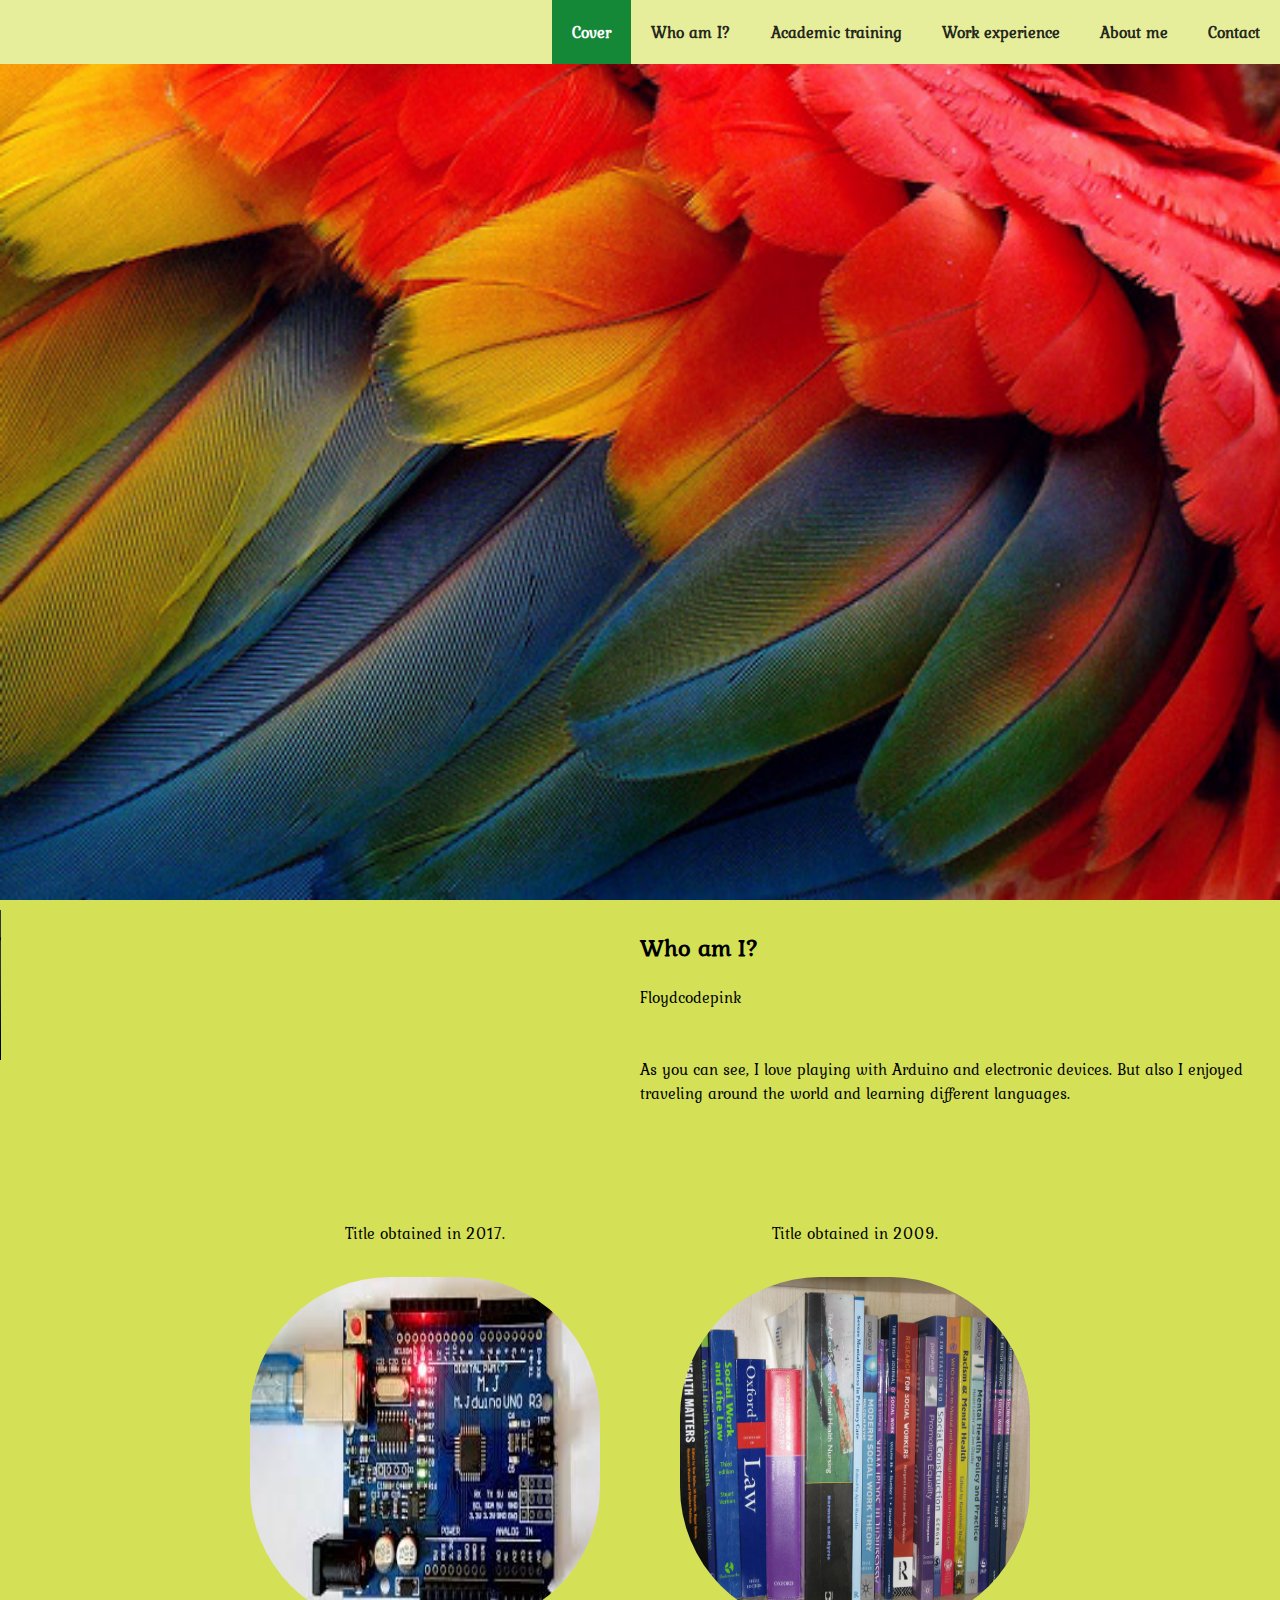
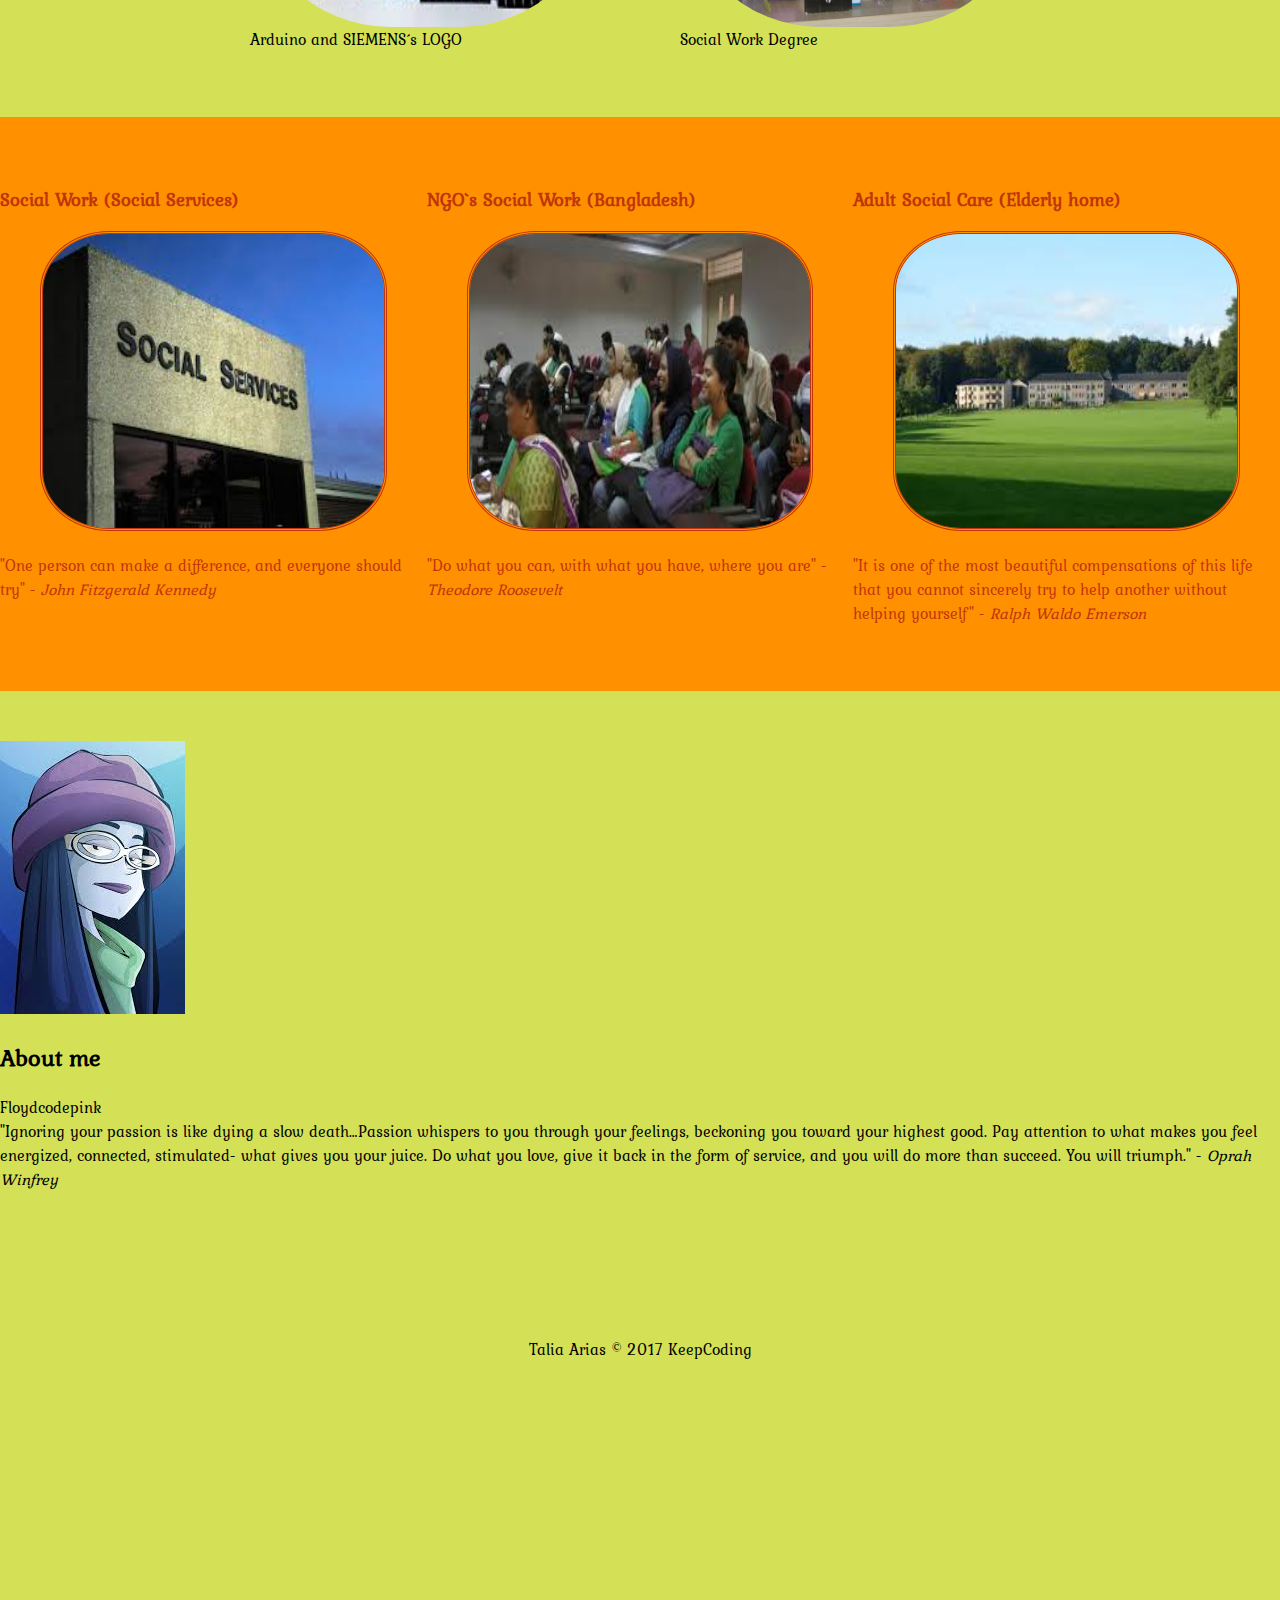
==== commit b3401720: "Dectected bug in E11 academic pictures but I couldn´t fixed" ====
--- a/index.html
+++ b/index.html
@@ -68,7 +68,7 @@
 								Arduino and SIEMENS´s LOGO
 						</figcaption>
 					</figure>
-					<p class="academic1-info">Title obtained in 
+					<p class="academic-info">Title obtained in 
 						 <time datetime="2017">2017</time>.
 					</p>
 				</div>
@@ -86,7 +86,7 @@
 							Social Work Degree
 						</figcaption>
 					</figure>
-					<p class="academic2-info">Title obtained in 
+					<p class="academic-info">Title obtained in 
 						 <time datetime="2017">2009</time>.
 					</p>
 				</div>
@@ -104,9 +104,6 @@
 						</header>
 						<figure class="experience-photo">
 							<img src="images/social-services.jpg" alt="experience1">
-							<figcaption class="photo-name">
-								Social Services
-							</figcaption>
 						</figure>
 						<p class="bio">
 							"One person can make a difference, and everyone should try" - <cite>John Fitzgerald Kennedy</cite>
@@ -123,9 +120,6 @@
 						</header>
 						<figure class="experience-photo">
 							<img src="images/bangladesh.jpg" alt="experience2">
-							<figcaption class="photo-name">
-								Bangladesh
-							</figcaption>
 						</figure>
 						<p class="bio">
 							"Do what you can, with what you have, where you are" - <cite>Theodore Roosevelt</cite>
@@ -142,9 +136,6 @@
 						</header>
 						<figure class="experience-photo">
 							<img src="images/elderly-home.jpg" alt="experience3">
-							<figcaption class="photo-name">
-								Elderly home
-							</figcaption>
 						</figure>
 						<p class="bio">
 							"It is one of the most beautiful compensations of this life that you cannot sincerely try to help another without helping yourself" - <cite>Ralph Waldo Emerson</cite>
--- a/styles/style.css
+++ b/styles/style.css
@@ -16,10 +16,10 @@
 	padding: 0;
 	font-family: 'Kurale', serif;
 	/*I can´t use variables, edge doesn´t recognize it*/
+	background-color: #D4E157;
 }
 
 main {
-	background-color: #D4E157;
 	width: 100%; 
 	margin: 0 auto; 
 }
@@ -31,7 +31,7 @@
     height: 4em;
     font-size: 1em;
     position: fixed;
-    background-color: #D4E157;
+    background-color: #E6EE9C;
 }
 
 .navbar > .navbar-list {
@@ -92,13 +92,13 @@
 	font-size: 2.5em;
 	z-index: 1;
 	color: black;
-	transition: background-size 0.7s;
-}
-
-.header > .title:hover {
-	font-size: 3em;
-	color: white;
-} 
+	animation: titleAnimation 2.5s forwards;
+	animation-delay: 0.8s;
+	animation-iteration-count: 3;
+    animation-direction: alternate;
+	visibility: hidden;
+	animation-timing-function: ease-out;
+}
 
 .section-container {
 	padding-top: 50px;
@@ -131,6 +131,11 @@
 	color: #BF360C;
 }
 
+.work-experience .bio:hover {
+	font-size: 1.5em;
+	
+} 
+
 .academic-img {
 	max-width: 100%;
 	height: 350px;
@@ -141,7 +146,7 @@
 .flip {
 	height: 350px;
 	width: 350px;
-	position: relative; 
+	position: relative;
 }
 
 .flip-img {
@@ -149,7 +154,6 @@
 	backface-visibility: hidden;
 	-webkit-backface-visibility: hidden;
 	transition: transform 1s;
-	transition: transform 1s;
 }
 
 .flip:hover .front {
@@ -161,7 +165,6 @@
 	transform: rotateY(0);
 	-webkit-transform: rotateY(0);
 }
-
 
 .back {
 	transform: rotateY(-180deg);
@@ -226,3 +229,24 @@
 tbody > tr:hover {
 	background-color: #FFD180; 
 }
+
+@keyframes titleAnimation {
+	0% {
+		font-size: 180px;
+		color: black;
+	}
+	25% {
+		font-size: 130px;
+		color: #524F4F;
+	}
+
+	50% {
+		font-size: 90px;
+		color: grey;
+	}
+	100% {
+		font-size: 50px;
+		visibility: visible;
+		color: white;
+	}
+}
--- a/styles/grid.css
+++ b/styles/grid.css
@@ -70,7 +70,7 @@
     flex-flow: row wrap;
 }
 
-.academic {
+.academic {/*dectected bug in E11*/
     display: flex;
     flex-direction: column-reverse;
     align-items: center;
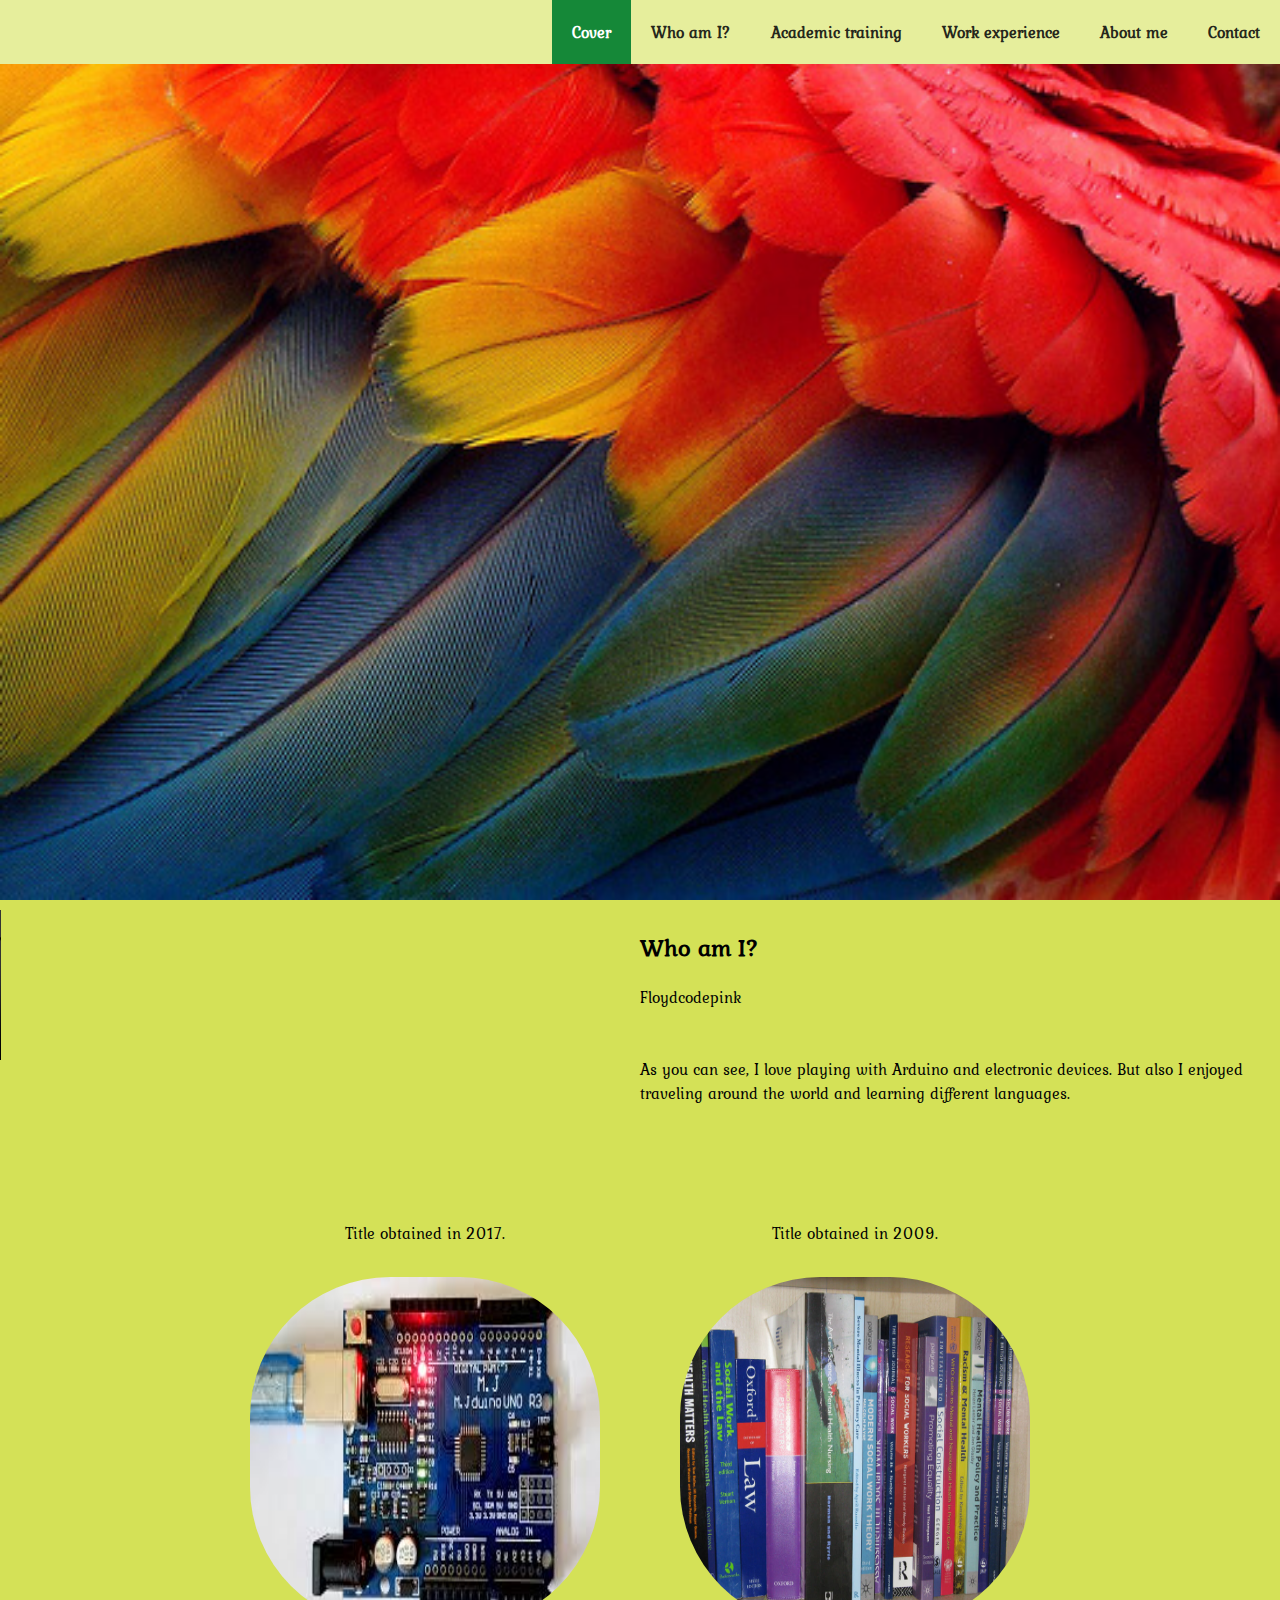
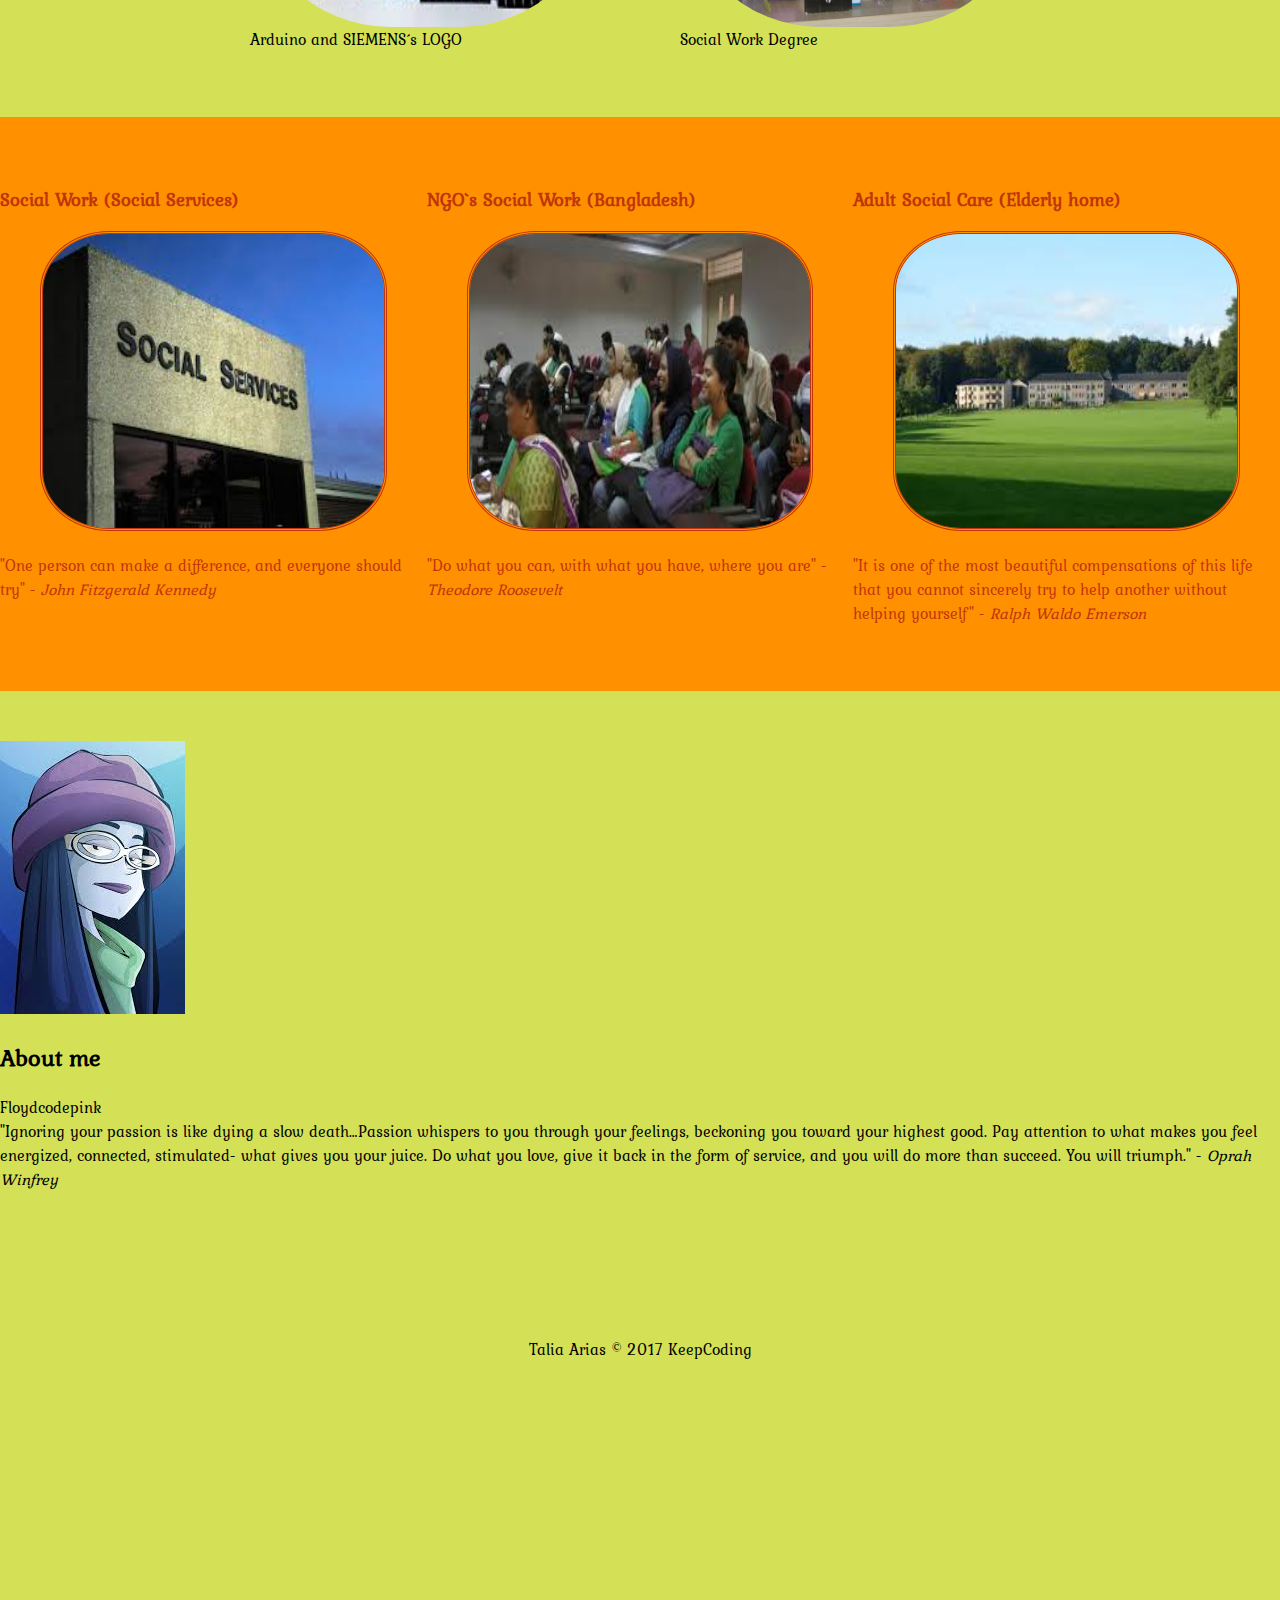
==== commit 8eab6255: "Added explantion how I tried to fix bug E11 in flex property (see grid.css)" ====
--- a/index.html
+++ b/index.html
@@ -55,7 +55,7 @@
 		<section class="academic section-container">
 			<div class="row-flex">
 				<div class="academic">
-					<figure>
+					<figure class="flex-bug-e11">
 						<div class="flip">
 							<div class="front flip-img">
 								<img class="academic-img" src="images/Arduino.jpg" alt="Arduino/Genuino">
@@ -68,12 +68,12 @@
 								Arduino and SIEMENS´s LOGO
 						</figcaption>
 					</figure>
-					<p class="academic-info">Title obtained in 
+					<p class="academic-info flex-bug-e11">Title obtained in 
 						 <time datetime="2017">2017</time>.
 					</p>
 				</div>
 				<div class="academic">
-					<figure>
+					<figure class="flex-bug-e11">
 						<div class="flip">
 							<div class="front flip-img">
 								<img class="academic-img" src="images/social-work-degree.jpg" alt="Social Work Degree">
@@ -86,7 +86,7 @@
 							Social Work Degree
 						</figcaption>
 					</figure>
-					<p class="academic-info">Title obtained in 
+					<p class="academic-info flex-bug-e11">Title obtained in 
 						 <time datetime="2017">2009</time>.
 					</p>
 				</div>
--- a/styles/grid.css
+++ b/styles/grid.css
@@ -70,13 +70,21 @@
     flex-flow: row wrap;
 }
 
-.academic {/*dectected bug in E11*/
+.academic {/*dectected bug in E11. It doesn´t work with webkit prefix.*/
     display: flex;
     flex-direction: column-reverse;
     align-items: center;
     justify-content: space-around;
     flex: 1;
+    flex-basis: content 350px; /*It suposed to fixed the bug, but don´t*/
 }
+
+/*other option to fix the bug (specifying children´s height property), but still not working.
+.flex-bug-e11 { 
+    height: 70px;
+    padding-top: 10px;
+    padding-bottom: 10px;
+}*/
 
 .academic .text-image { /*It doesn´t work, maybe is because figcaption has his own properties*/
     align-self: center;
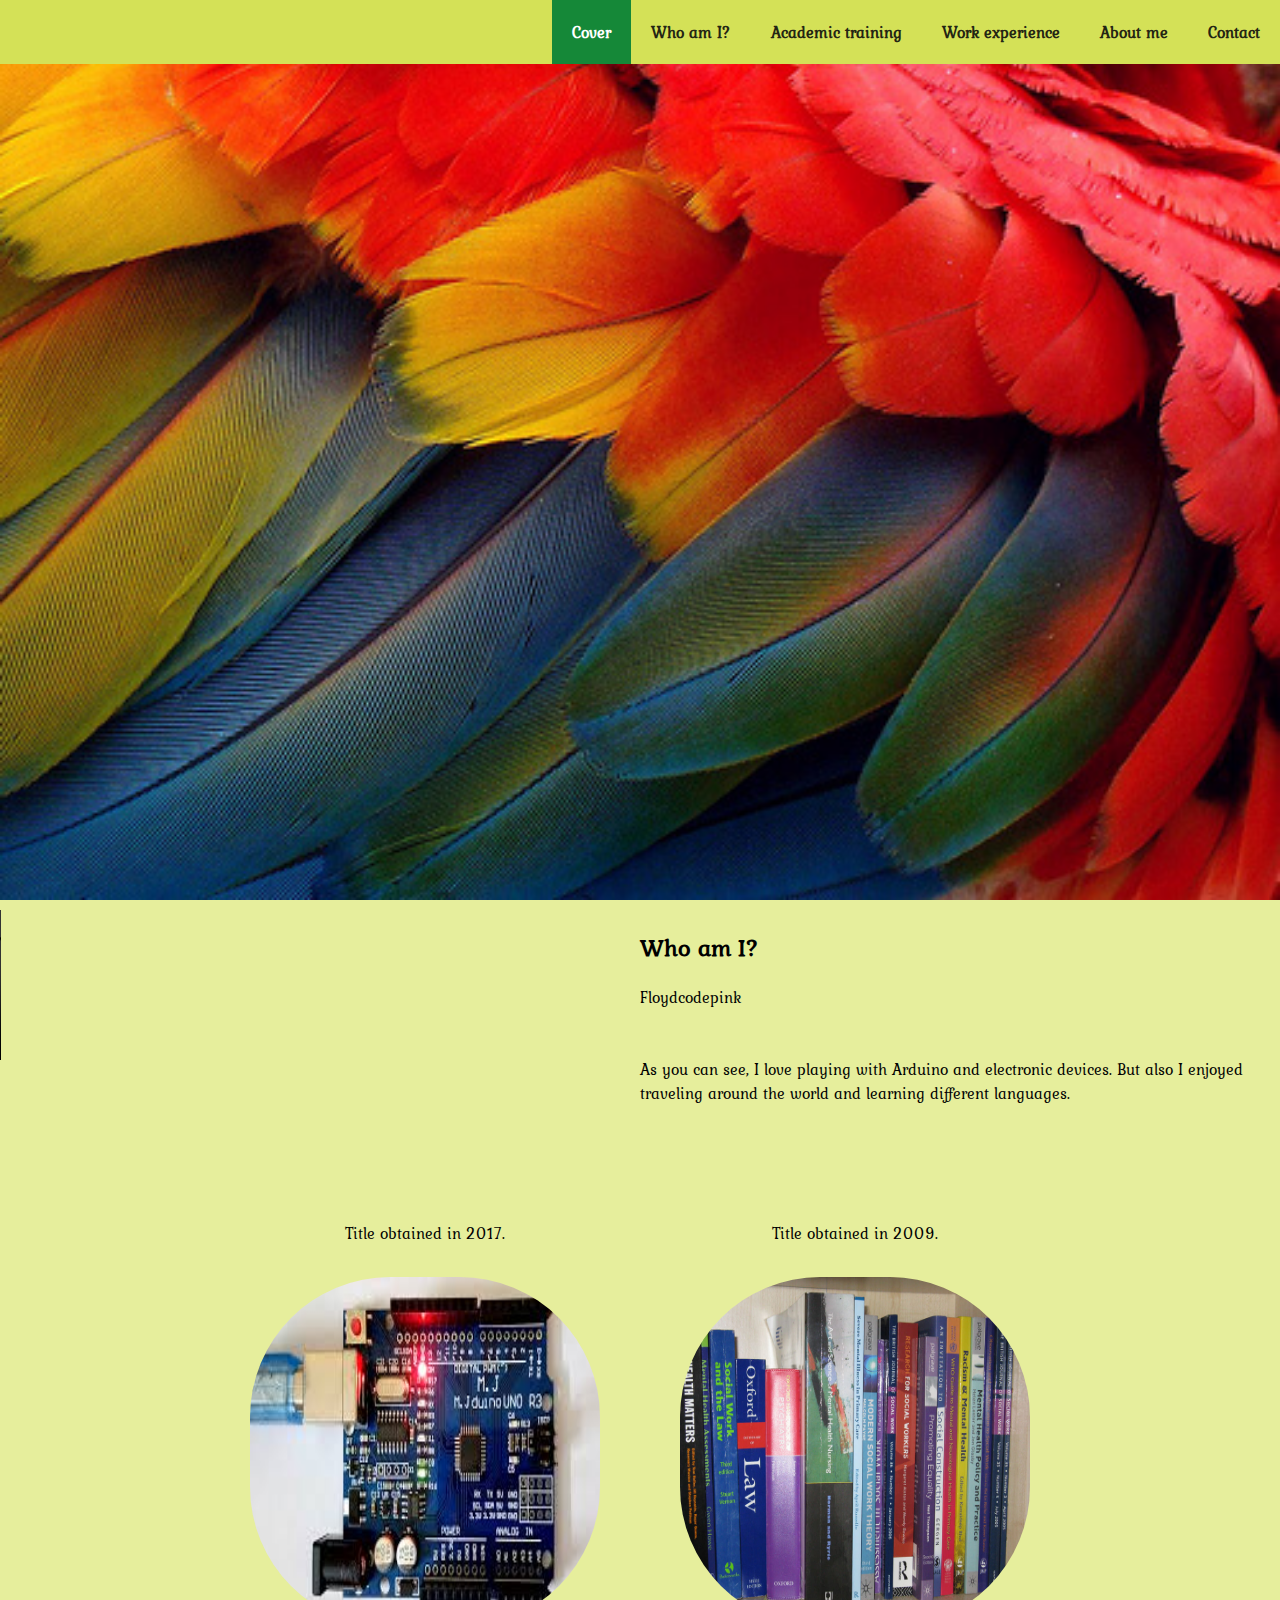
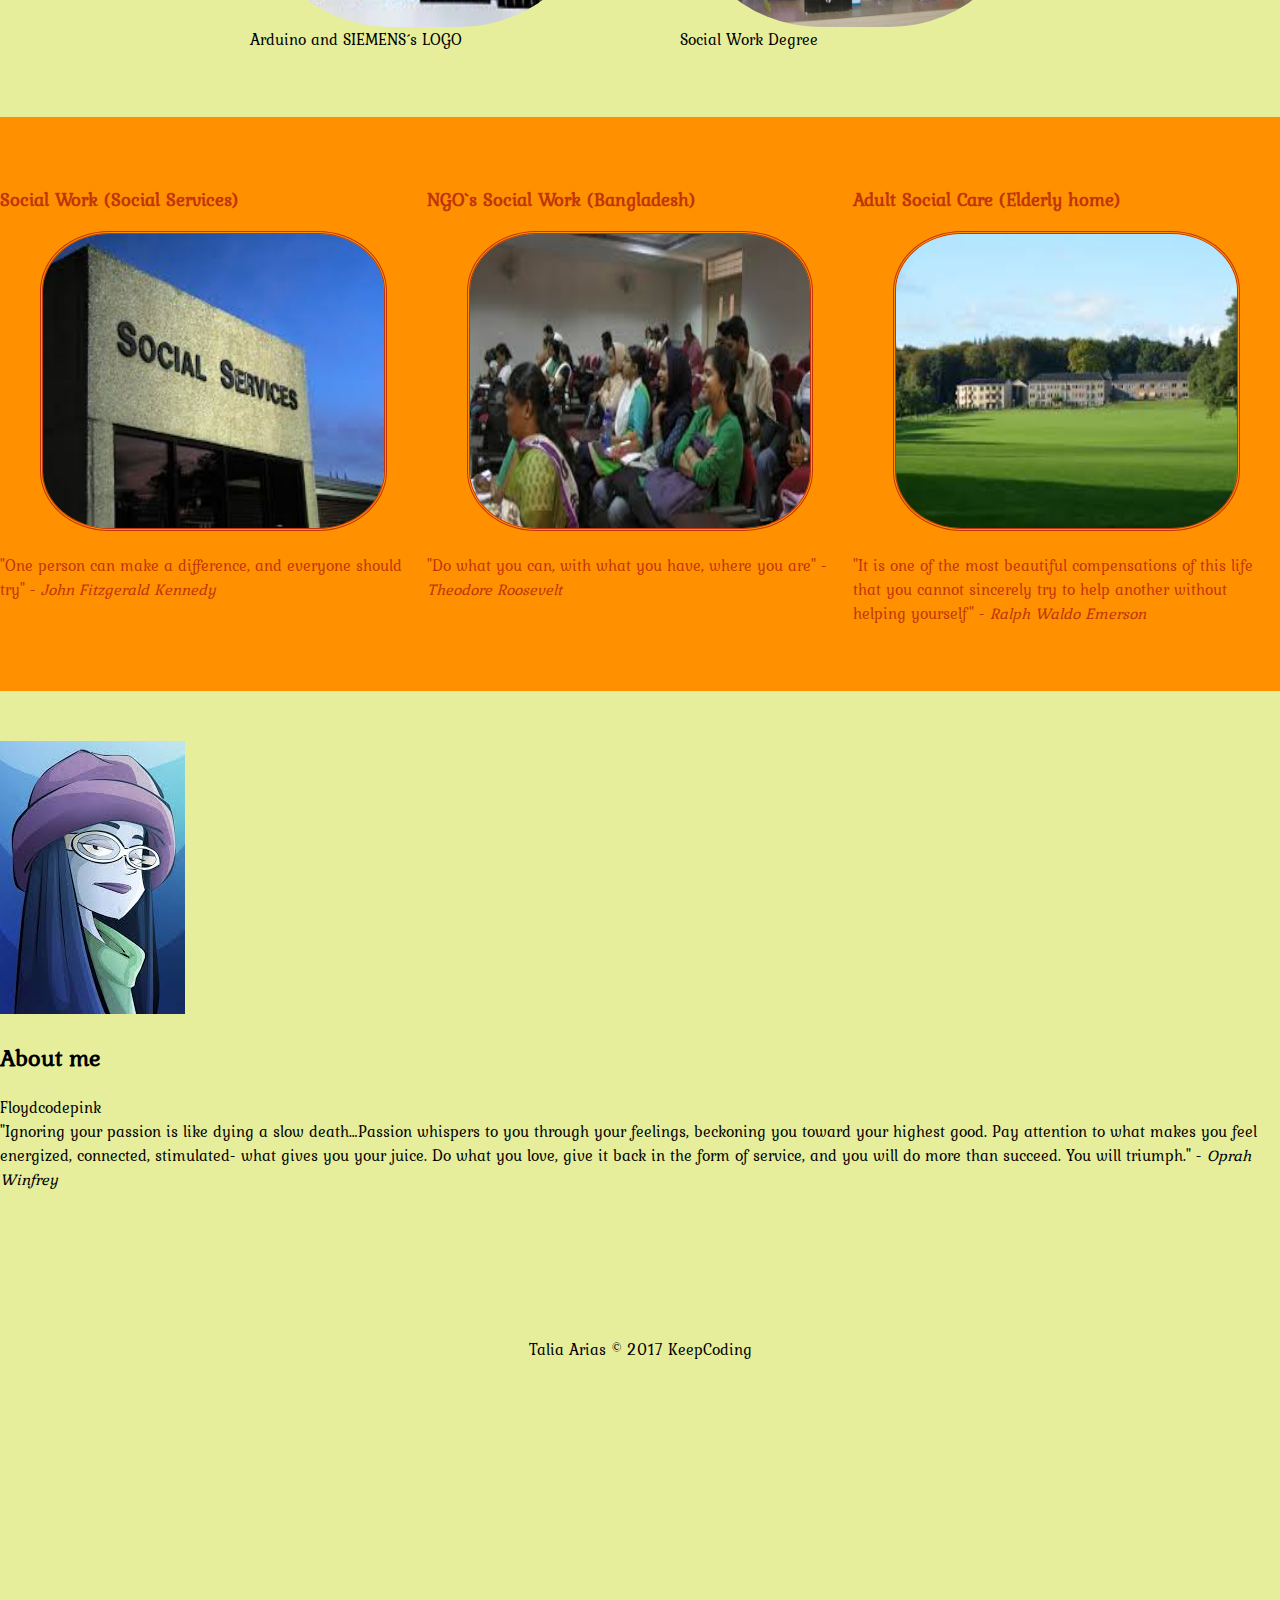
==== commit 422ee64f: "spy schroll finished, smooth schroll doesn´t work yet" ====
--- a/index.html
+++ b/index.html
@@ -12,26 +12,26 @@
     <title>Floydcodepink CV</title>
 </head>
 <body>
-    <header class="header">
+    <header id="" class="header">
 		<h1 class="title">Floydcodepink</h1>
 		<div class="title-img"></div>
 	</header>
 	<nav class="navbar">
 		<ul class="navbar-list">
-			<li class="navbar-item active"><!--en esta pongo active para que salga siempre de inicio-->
-				<a href="">Cover</a>
+			<li class="navbar-item active">
+				<a href="#">Cover</a>
 			</li>
 			<li class="navbar-item">
-				<a href="">Who am I?</a>
+				<a href="#who-am-I">Who am I?</a>
 			</li>
 			<li class="navbar-item">
-				<a href="">Academic training</a>
+				<a href="#academic">Academic training</a>
 			</li>
 			<li class="navbar-item">
-				<a href="">Work experience</a>
+				<a href="#work-experience">Work experience</a>
 			</li>
 			<li class="navbar-item">
-				<a href="">About me</a>
+				<a href="#about-me">About me</a>
 			</li>
 			<li class="navbar-item">
 				<a href="contact.html">Contact</a>
@@ -39,7 +39,7 @@
 		</ul>
 	</nav>
 	<main>
-		<section class="who-am-I clearfix section-container">
+		<section id="who-am-I" class="who-am-I clearfix section-container">
 			<div class="arduino-video">
 				<video width="550" controls> 
 				<source src="video/20170306_192508.mp4" type="video/mp4">
@@ -52,7 +52,7 @@
 				<span class="my-description">As you can see, I love playing with Arduino and electronic devices. But also I enjoyed traveling around the world and learning different languages.</span> 
 			</div>
 		</section>
-		<section class="academic section-container">
+		<section id="academic" class="academic section-container">
 			<div class="row-flex">
 				<div class="academic">
 					<figure class="flex-bug-e11">
@@ -92,7 +92,7 @@
 				</div>
 			</div>
 		</section>
-		<section class="work-experience section-container">
+		<section id="work-experience" class="work-experience section-container">
 			<div class="row">
 				<div class="col-4">
 					<article class="last-job">
@@ -144,7 +144,7 @@
 				</div>
 			</div>
 		</section>
-		<section class="about-me section-container">
+		<section id="about-me" class="about-me section-container">
 			<div class="picture">
 				<img src="images/cv_picture.jpg">
 			</div>
@@ -163,4 +163,5 @@
 		Talia Arias &copy; 2017 KeepCoding
 	</footer>
 </body>
+<script type="text/javascript" src="js/navbar-schroll.js"></script>
 </html>--- a/styles/style.css
+++ b/styles/style.css
@@ -16,7 +16,7 @@
 	padding: 0;
 	font-family: 'Kurale', serif;
 	/*I can´t use variables, edge doesn´t recognize it*/
-	background-color: #D4E157;
+	background-color: #E6EE9C;
 }
 
 main {
@@ -31,7 +31,7 @@
     height: 4em;
     font-size: 1em;
     position: fixed;
-    background-color: #E6EE9C;
+    background-color: #D4E157;
 }
 
 .navbar > .navbar-list {
@@ -177,7 +177,6 @@
 }
 
 .footer {
-	background-color: #D4E157;
 	height: 100vh;
 	line-height: 100%; /*to center vertically*/
 	text-align: center; /*to center horizontally*/
--- a/styles/grid.css
+++ b/styles/grid.css
@@ -80,7 +80,7 @@
 }
 
 /*other option to fix the bug (specifying children´s height property), but still not working.
-.flex-bug-e11 { 
+.academic > .flex-bug-e11 { 
     height: 70px;
     padding-top: 10px;
     padding-bottom: 10px;
